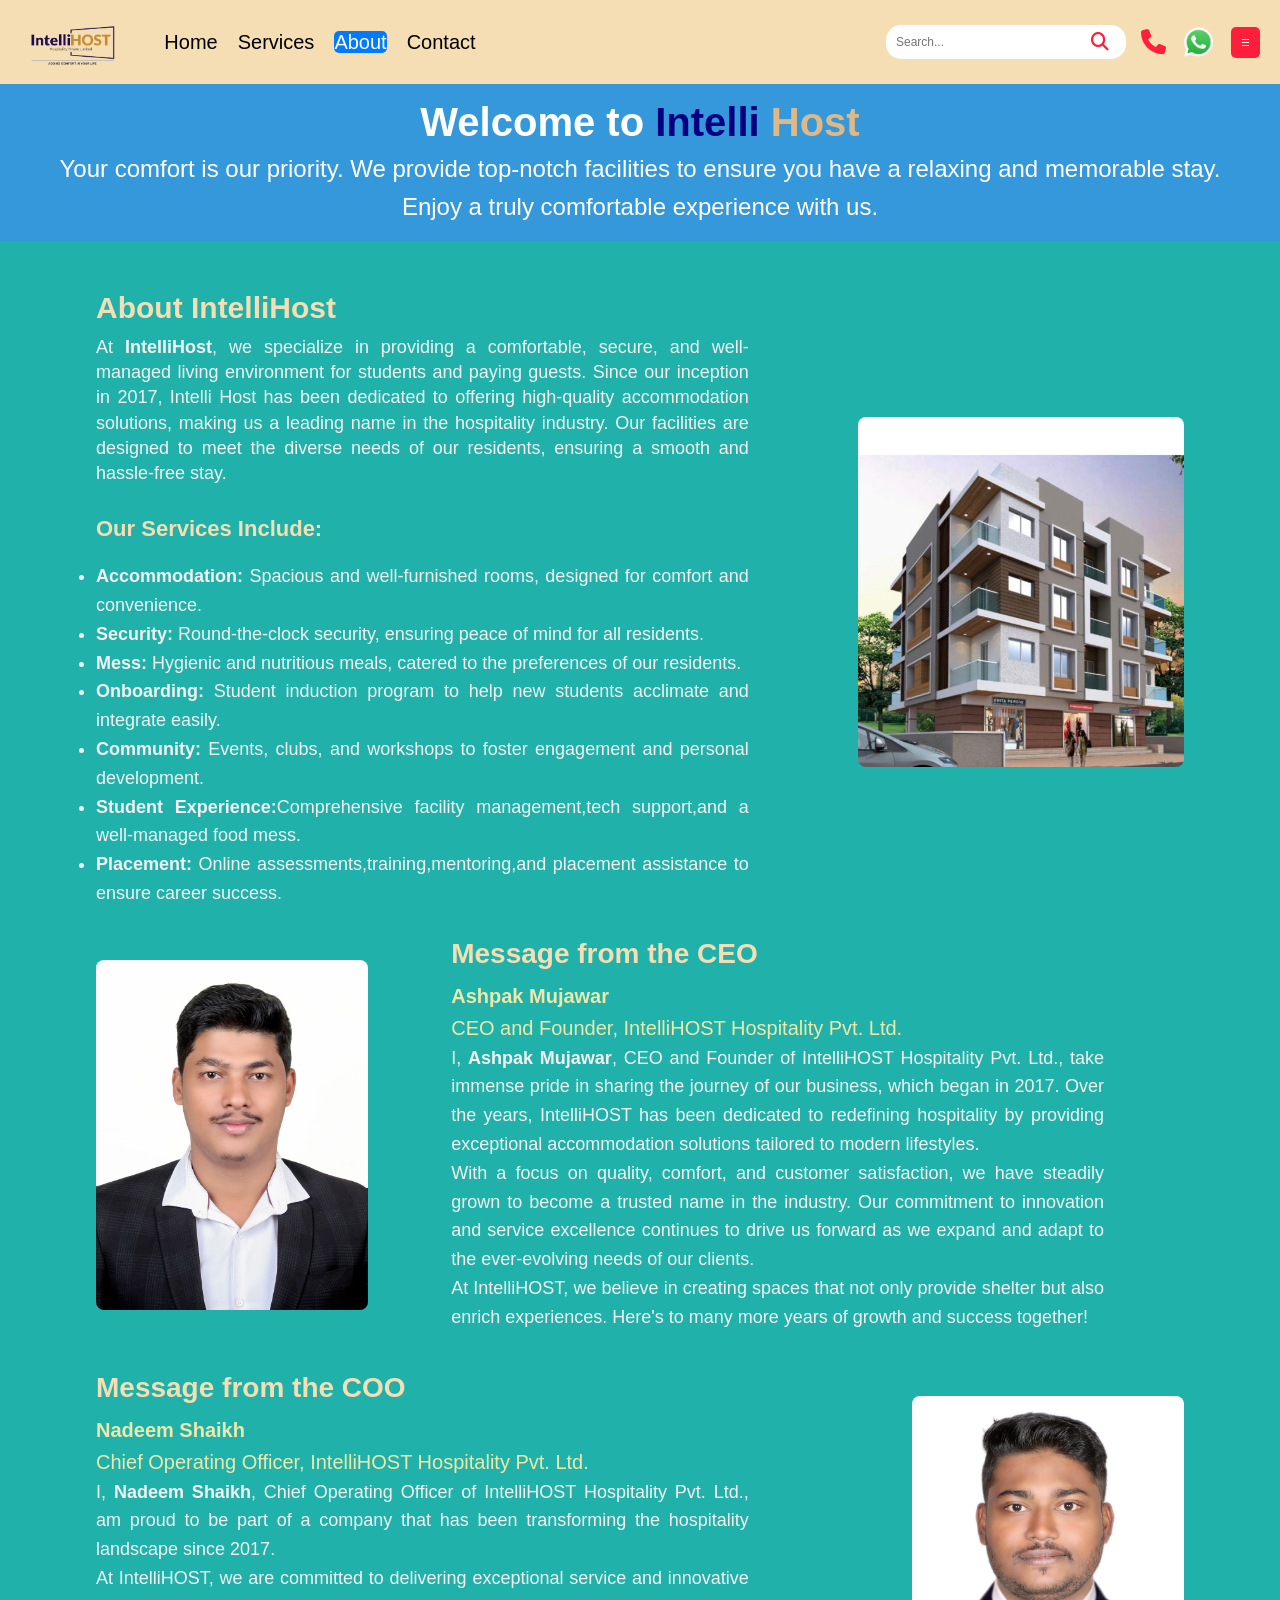
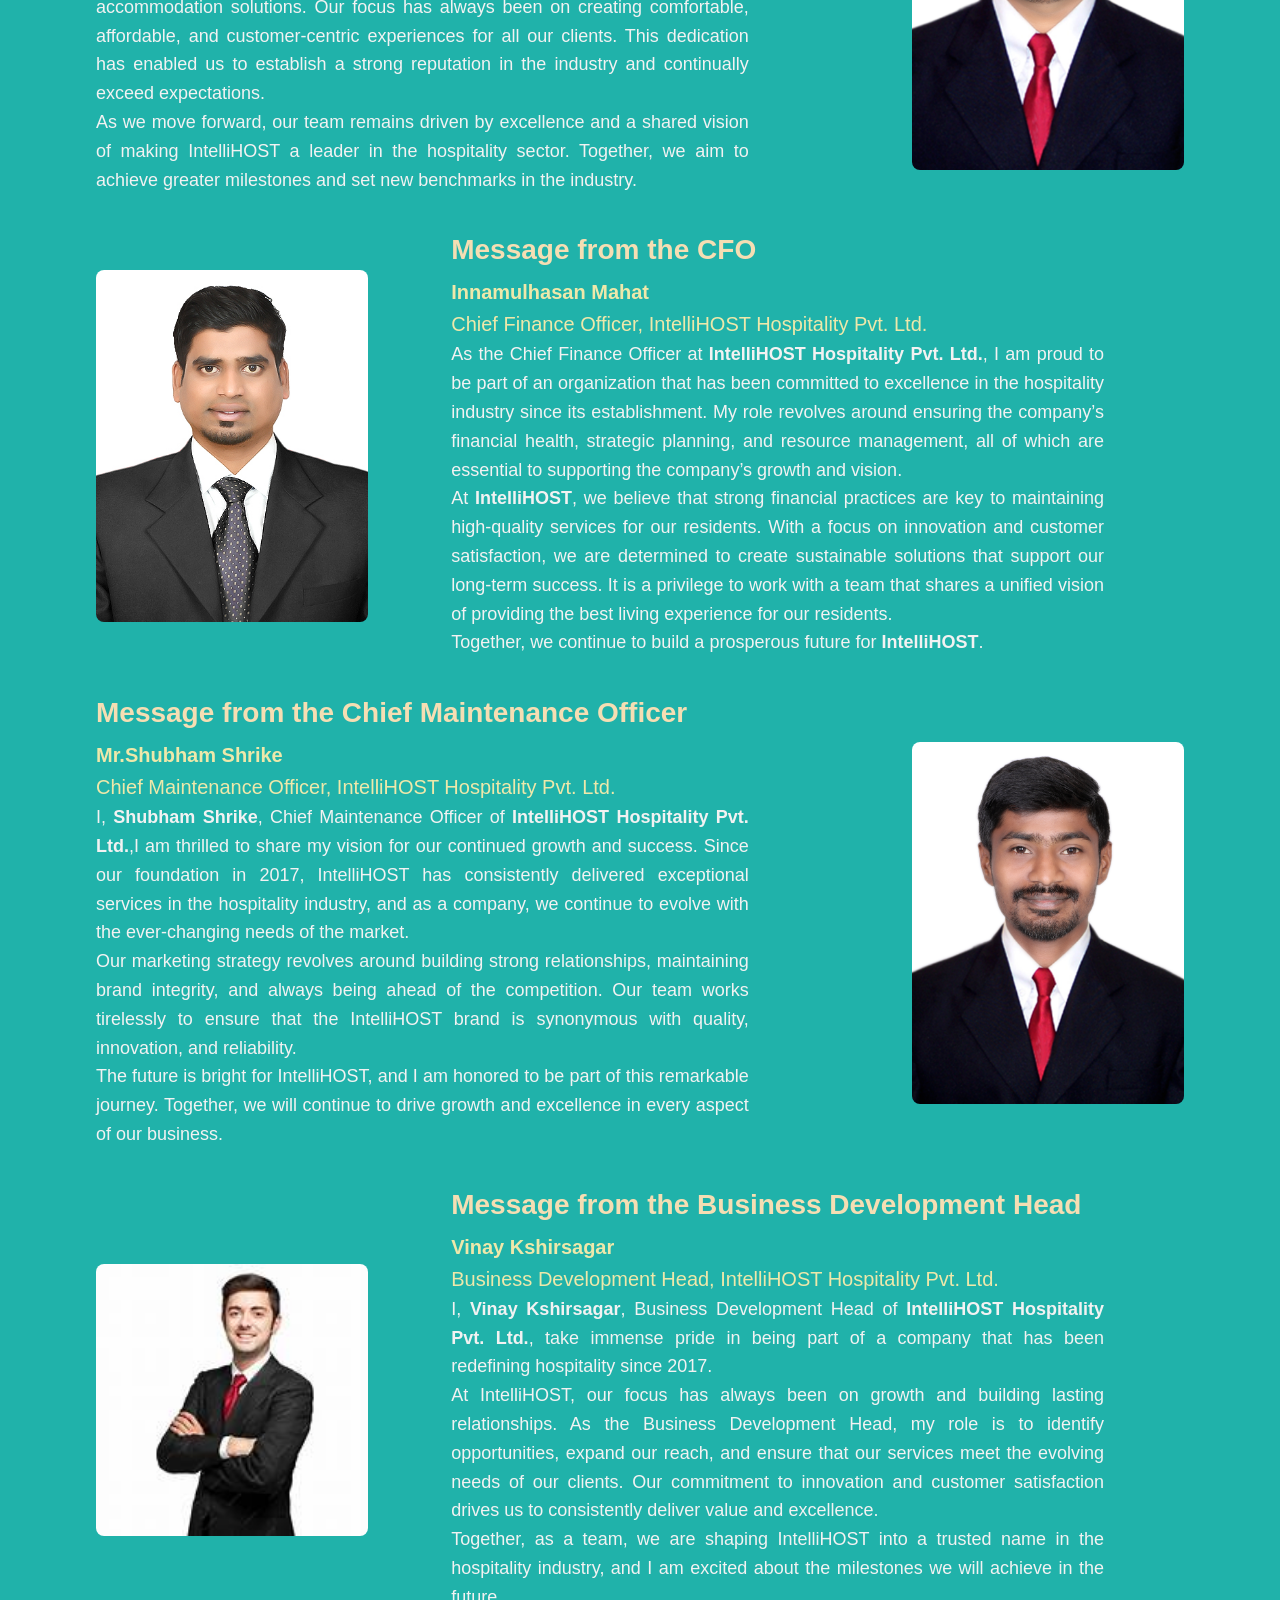
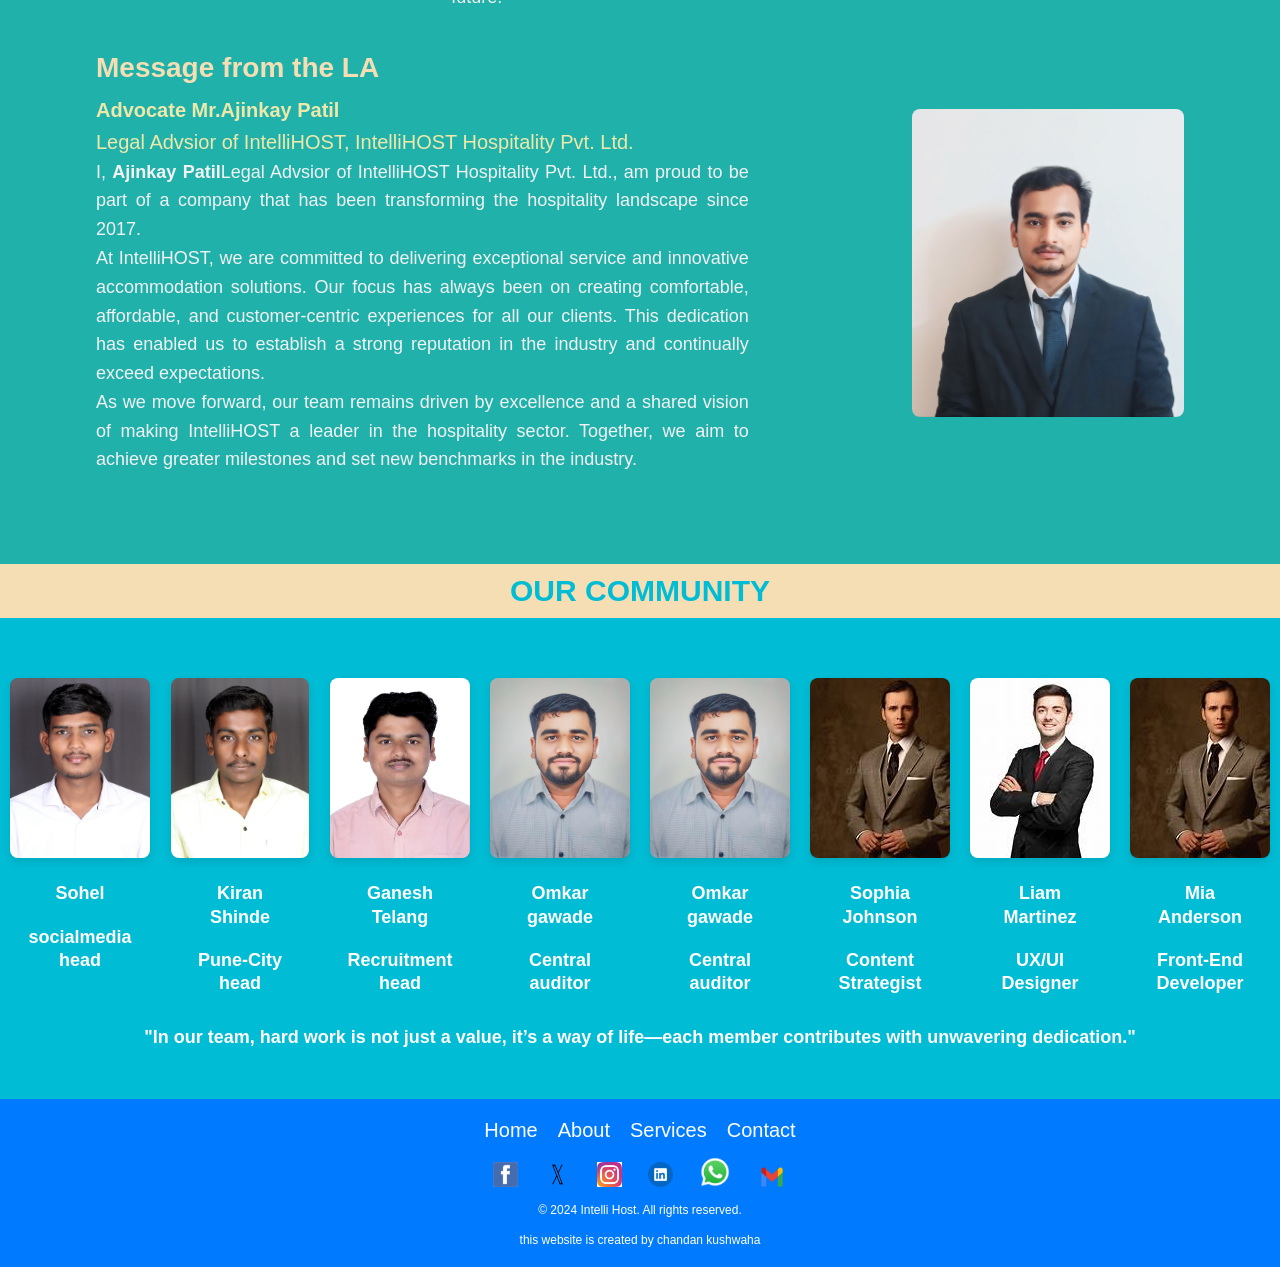
==== about.html @ 19ac334b "Initial project upload" ====
<!DOCTYPE html>
<html lang="en">
<head>
    <meta charset="UTF-8">
    <meta name="viewport" content="width=device-width, initial-scale=1.0">
    <link rel="stylesheet" href="https://cdnjs.cloudflare.com/ajax/libs/font-awesome/6.0.0-beta3/css/all.min.css"> <!-- Font Awesome Link -->
    <link rel="stylesheet" href="style2.css">
    <link rel="stylesheet" href="style.css">
    <link rel="stylesheet" href="stylem.css">
    <link rel="stylesheet" href="stylem2.css">
    <title>Intelli Host</title>
    <link rel="icon" href="image/logo1.png" type="image/png" />
    <meta property="og:image" content="image/logo1.png" />
    <meta property="og:image:type" content="image/png" />
    <meta property="og:image:width" content="400" />
    <meta property="og:image:height" content="300" />
    <link rel="stylesheet" href="https://cdnjs.cloudflare.com/ajax/libs/font-awesome/6.1.1/css/all.min.css">
    <meta property="og:image" content="image/logo1.png">
    <body style="background-color: hsla(330, 100%, 80%, 0.5);"></body>
</head>
<body >

    <nav class="navbar">
        <div class="logo">
            <a href="index.html">
         <img src="image/logo1.png" alt="Intelli Host Logo" /> <!-- Added descriptive alt text -->
            </a>
        </div>
        <ul class="nav-links">
            <li><a href="index.html">Home</a></li>
            <li><a href="service.html">Services</a></li>
            <li><a class ="active" href="about.html">About</a></li>
            <li><a href="contact.html">Contact</a></li>
        </ul>
        <div class="icons">
            <div class="search-container">
                <input type="text" id="search-input" placeholder="Search..." class="search-input" aria-label="Search" />
                <button id="search-btn" class="search-btn" aria-label="Search">
                    <i class="fas fa-search"></i> <!-- Font Awesome Search Icon -->
                </button>
                </div>
             <!-- Phone Icon using Font Awesome -->
            <a href="tel:+919067574790" class="icon phone-icon" aria-label="Call Us">
                <i class="fas fa-phone"></i> <!-- Font Awesome Phone Icon -->
               
            </a>
            <!-- WhatsApp Icon -->
            <a href="https://wa.me/+919067574790?text=Hi%20Intelli%20Host!%20I'm%20looking%20for%20a%20rental%20home" target="_blank" class="whatsapp-link" aria-label="Chat on WhatsApp">
                <img src="image/wa.png" alt="WhatsApp" class="whatsapp-image">
            </a>
            
           
            <ol class="menu-item">
                <button id="menu-btn" class="menu-btn">☰</button>
                <div id="dropdown-menu" class="dropdown-menu">
                    <span id="close-btn" class="close-btn">&times;</span>

                    <ul>
                        <li><a href="#" id="login-link">Login</a></li>
                        <li><a href="#" id="signup-link">Sign Up</a></li>
                        <li><a href="index.html">Home</a></li>
                        <li><a href="service.html">Services</a></li>
                        <li><a  href="about.html">About</a></li>
                        <li><a href="contact.html">Contact</a></li>
                    </ul>
                </div>

            </ol>

        </div>
    </nav>
 
 
    <header>
        <h1>Welcome to <span class="intelli">Intelli</span> <span class="host">Host</span></h1>
        <p>Your comfort is our priority. We provide top-notch facilities to ensure you have a relaxing and memorable stay.</p>
        <p class="welcome-phrase">Enjoy a truly comfortable experience with us.</p>
    </header>
    

    <section class="about-us">
        <div class="container">
             <div class="about-content">
                <div class="about-left">
                    <h2>About IntelliHost</h2>
                    <p>
                        At <strong>IntelliHost</strong>, we specialize in providing a comfortable, secure, and well-managed living environment for students and paying guests. Since our inception in 2017, Intelli Host has been dedicated to offering high-quality accommodation solutions, making us a leading name in the hospitality industry. Our facilities are designed to meet the diverse needs of our residents, ensuring a smooth and hassle-free stay.
                    </p>
                    <h3>Our Services Include:</h3>
                    <ul>
                        <li><strong>Accommodation:</strong> Spacious and well-furnished rooms, designed for comfort and convenience.</li>
                        <li><strong>Security:</strong> Round-the-clock security, ensuring peace of mind for all residents.</li>
                        <li><strong>Mess:</strong> Hygienic and nutritious meals, catered to the preferences of our residents.</li>
                        <li><strong>Onboarding:</strong> Student induction program to help new students acclimate and integrate easily.</li>
                        <li><strong>Community:</strong> Events, clubs, and workshops to foster engagement and personal development.</li>
                        <li><strong>Student Experience:</strong>Comprehensive facility management,tech support,and a well-managed food mess.</li>
                        <li><strong>Placement:</strong> Online assessments,training,mentoring,and placement assistance to ensure career success.</li>
                    </ul>
                </div>
                <div class="about-right">
                    <img src="image/h1.jpeg" alt="Accommodation Image">
                </div>
            </div>
    


        <!-- Message from CEO Section -->
        <div class="message">
            <div class="message-text">
                <h2>Message from the CEO</h2>
                <p><span class="name"><strong>Ashpak Mujawar</strong><br>CEO and Founder, IntelliHOST Hospitality Pvt. Ltd.</spain></p>
                <p>
                    I, <strong>Ashpak Mujawar</strong>, CEO and Founder of IntelliHOST Hospitality Pvt. Ltd., take immense pride in sharing the journey of our business, which began in 2017. Over the years, IntelliHOST has been dedicated to redefining hospitality by providing exceptional accommodation solutions tailored to modern lifestyles.
                </p>
                <p>
                    With a focus on quality, comfort, and customer satisfaction, we have steadily grown to become a trusted name in the industry. Our commitment to innovation and service excellence continues to drive us forward as we expand and adapt to the ever-evolving needs of our clients.
                </p>
                <p>
                    At IntelliHOST, we believe in creating spaces that not only provide shelter but also enrich experiences. Here's to many more years of growth and success together!
                </p>
            </div>
            <img src="image/as.jpg" alt="CEO Image" class="message-img">
        </div>


         <!-- Message from COO Section -->
         <div class="message">
            <div class="message-text">
                <h2>Message from the COO</h2>
                <p><span class="name"><strong>Nadeem Shaikh</strong><br>Chief Operating Officer, IntelliHOST Hospitality Pvt. Ltd.</spain></p>
                <p>
                    I, <strong>Nadeem Shaikh</strong>, Chief Operating Officer of IntelliHOST Hospitality Pvt. Ltd., am proud to be part of a company that has been transforming the hospitality landscape since 2017.
                </p>
                <p>
                    At IntelliHOST, we are committed to delivering exceptional service and innovative accommodation solutions. Our focus has always been on creating comfortable, affordable, and customer-centric experiences for all our clients. This dedication has enabled us to establish a strong reputation in the industry and continually exceed expectations.
                </p>
                <p>
                    As we move forward, our team remains driven by excellence and a shared vision of making IntelliHOST a leader in the hospitality sector. Together, we aim to achieve greater milestones and set new benchmarks in the industry.
                </p>
            </div>
            <img src="image/nadim.jpg" alt="COO Image" class="message-img">
        </div>

         <!-- Message from CFO Section -->
         <div class="message">
            <div class="message-text">
                <h2>Message from the CFO</h2>
                <p><span class="name"><strong>Innamulhasan Mahat</strong><br>Chief Finance Officer, IntelliHOST Hospitality Pvt. Ltd.</span></p>
                <p>
                    As the Chief Finance Officer at <strong>IntelliHOST Hospitality Pvt. Ltd.</strong>, I am proud to be part of an organization that has been committed to excellence in the hospitality industry since its establishment. My role revolves around ensuring the company’s financial health, strategic planning, and resource management, all of which are essential to supporting the company’s growth and vision.
                </p>
                <p>
                    At <strong>IntelliHOST</strong>, we believe that strong financial practices are key to maintaining high-quality services for our residents. With a focus on innovation and customer satisfaction, we are determined to create sustainable solutions that support our long-term success. It is a privilege to work with a team that shares a unified vision of providing the best living experience for our residents.
                </p>
                <p>Together, we continue to build a prosperous future for <strong>IntelliHOST</strong>.</p>
            </div>
            <img src="image/in.JPG" alt="CFO Image" class="message-img">
            
        </div>

          
        <!-- Message from CMO Section -->
        <div class="message">
            <div class="message-text">
                <h2>Message from the Chief Maintenance Officer</h2>
                <p><span class="name"><strong>Mr.Shubham Shrike</strong><br>Chief Maintenance Officer, IntelliHOST Hospitality Pvt. Ltd.</spain></p>
                <p>
                    I, <strong>Shubham Shrike</strong>, Chief Maintenance Officer of <strong>IntelliHOST Hospitality Pvt. Ltd.</strong>,I am thrilled to share my vision for our continued growth and success. Since our foundation in 2017, IntelliHOST has consistently delivered exceptional services in the hospitality industry, and as a company, we continue to evolve with the ever-changing needs of the market.
                </p>
                <p>
                    Our marketing strategy revolves around building strong relationships, maintaining brand integrity, and always being ahead of the competition. Our team works tirelessly to ensure that the IntelliHOST brand is synonymous with quality, innovation, and reliability.
                </p>
                <p>
                    The future is bright for IntelliHOST, and I am honored to be part of this remarkable journey. Together, we will continue to drive growth and excellence in every aspect of our business.
                </p>
            </div>
            <img src="image/sh.jpg" alt="CMO Image" class="message-img">
        </div>
  

         <!-- Message from Business Development Head Section -->
         <div class="message">
            <div class="message-text">
                <h2>Message from the Business Development Head</h2>
                <p><span class="name"><strong>Vinay Kshirsagar</strong><br>Business Development Head, IntelliHOST Hospitality Pvt. Ltd.</spain></p>
                <p>
                    I, <strong>Vinay Kshirsagar</strong>, Business Development Head of <strong>IntelliHOST Hospitality Pvt. Ltd.</strong>, take immense pride in being part of a company that has been redefining hospitality since 2017.
                </p>
                <p>
                    At IntelliHOST, our focus has always been on growth and building lasting relationships. As the Business Development Head, my role is to identify opportunities, expand our reach, and ensure that our services meet the evolving needs of our clients. Our commitment to innovation and customer satisfaction drives us to consistently deliver value and excellence.
                </p>
                <p>
                    Together, as a team, we are shaping IntelliHOST into a trusted name in the hospitality industry, and I am excited about the milestones we will achieve in the future.
                </p>
            </div>
            <img src="image/th1.jpeg" alt="Business Development Head Image" class="message-img">
        </div>

        
        
            <!-- Message from LA Section -->
            <div class="message">
                <div class="message-text">
                    <h2>Message from the LA</h2>
                    <p><span class="name"><strong> Advocate Mr.Ajinkay Patil</strong><br>Legal Advsior of IntelliHOST, IntelliHOST Hospitality Pvt. Ltd.</spain></p>
                    <p>
                        I, <strong>Ajinkay Patil</strong>Legal Advsior of IntelliHOST Hospitality Pvt. Ltd., am proud to be part of a company that has been transforming the hospitality landscape since 2017.
                    </p>
                    <p>
                        At IntelliHOST, we are committed to delivering exceptional service and innovative accommodation solutions. Our focus has always been on creating comfortable, affordable, and customer-centric experiences for all our clients. This dedication has enabled us to establish a strong reputation in the industry and continually exceed expectations.
                    </p>
                    <p>
                        As we move forward, our team remains driven by excellence and a shared vision of making IntelliHOST a leader in the hospitality sector. Together, we aim to achieve greater milestones and set new benchmarks in the industry.
                    </p>
                </div>
                <img src="image/aj.jpg" alt="LA Image" class="message-img">
            </div>
    
    
        </div>
    </section>
    
    <h2 class="community-heading">Our Community</h2>
   <section class="our-community">
      <div class="community-images">
        <!-- Team Member 1 -->
        <div class="team-member">
            <img src="image/e1.jpg" alt="Community Image 1">
            <div class="member-info">
                <p class="name">Sohel</p>
                <p class="position">socialmedia head</p>
            </div>
        </div>
        
        <!-- Team Member 2 -->
        <div class="team-member">
            <img src="image/e2.jpg" alt="Community Image 2">
            <div class="member-info">
                <p class="name">Kiran Shinde </p>
                <p class="position">Pune-City head</p>
            </div>
        </div>
        
        <!-- Team Member 3 -->
        <div class="team-member">
            <img src="image/rh.jpg" alt="Community Image 3">
            <div class="member-info">
                <p class="name">Ganesh Telang</p>
                <p class="position">Recruitment head</p>
            </div>
        </div>
        
        <!-- Team Member 4 -->
        <div class="team-member">
            <img src="image/om.jpg" alt="Community Image 4">
            <div class="member-info">
                <p class="name">Omkar gawade</p>
                <p class="position">Central auditor</p>
            </div>
        </div>
        
        <!-- Team Member 5 -->
        <div class="team-member">
            <img src="image/om.jpg" alt="Community Image 5">
            <div class="member-info">
                <p class="name">Omkar gawade</p>
                <p class="position">Central auditor</p>
            </div>
        </div>
        
        <!-- Team Member 6 -->
        <div class="team-member">
            <img src="image/th5.jpeg" alt="Community Image 6">
            <div class="member-info">
                <p class="name">Sophia Johnson</p>
                <p class="position">Content Strategist</p>
            </div>
        </div>
        
        <!-- Team Member 7 -->
        <div class="team-member">
            <img src="image/th1.jpeg" alt="Community Image 7">
            <div class="member-info">
                <p class="name">Liam Martinez</p>
                <p class="position">UX/UI Designer</p>
            </div>
        </div>
        
        <!-- Team Member 8 -->
        <div class="team-member">
            <img src="image/th5.jpeg" alt="Community Image 8">
            <div class="member-info">
                <p class="name">Mia Anderson</p>
                <p class="position">Front-End Developer</p>
            </div>
        </div>
      </div>
      <p>"In our team, hard work is not just a value, it’s a way of life—each member contributes with unwavering dedication."</p>
   </section>


    <footer class="footer">
        <div class="footer-nav">
            <ul class="footer-links">
                <li><a href="index.html">Home</a></li>
                <li><a href="about.html">About</a></li>
                <li><a href="service.html">Services</a></li>
                <li><a href="contact.html">Contact</a></li>
            </ul>
        </div>
        <div class="social-media">
            <!-- Facebook -->
            <a href="https://www.facebook.com/johndoe" target="_blank" class="social-icon">
                <img src="image/fa.png" alt="Facebook" style="width: 25px; height: 25px;">
            </a>
            <!-- Twitter -->
            <a href="https://www.twitter.com/johndoe" target="_blank" class="social-icon">
                <img src="image/tw.png" alt="Twitter" style="width: 25px; height: 25px;">
            </a>
            <!-- Instagram -->
            <a href="https://www.instagram.com/johndoe" target="_blank" class="social-icon">
                <img src="image/ins.jpg" alt="Instagram" style="width: 25px; height: 25px;">
            </a>
            <!-- LinkedIn -->
            <a href="https://www.linkedin.com/in/johndoe" target="_blank" class="social-icon">
                <img src="image/lin.png" alt="LinkedIn" style="width: 25px; height: 25px;">
            </a>
            <!-- WhatsApp -->
            <a href="https://wa.me/+919067574790?text?text?text=Hi%20Intelli%20Host!%20I'm%20looking%20for%20a%20rental%20home" target="_blank" class="social-icon">
                <img src="image/wha.png" alt="WhatsApp" style="width: 30px; height: 30px;">
            </a>
            <!-- Email (Gmail) -->
            <a href="https://mail.google.com/mail/?view=cm&fs=1&to=intellihost7@gmail.com" target="_blank" class="social-icon">
                <img src="image/gm.png" alt="Email" style="width: 30px; height: 20px;">
            </a>
        </div>
        
        
        <p>&copy; 2024 Intelli Host. All rights reserved.</p><br>
        <p>this website is created by chandan kushwaha</p>
    </footer>

    <script src="main.js"></script>
</body>
</html>
---- style2.css ----
.search-input {
    padding: 10px;
    font-size: 12px;
    border-radius: 15px;
    border: 2px ;
    outline: none;
    width: 100%;
    padding-right: 30px;
}

.search-btns {
    position: absolute;
    right: 140px;
    top: 50%;
    transform: translateY(-50%);
    background-color: transparent;
    border: none;
    cursor: pointer;
    color: #ff1e3b;
    border-radius: 50%;
    width: 40px;
    height: 40px;
    display: flex;
    justify-content: center;
    align-items: center;
    padding: 0;
}


.search-btns:hover {
    background-color: #45a049;
}

.search-btns i {
    font-size: 18px;
}


header {
    background-color: #3498db;
    color: white;
    text-align: center;
    padding: 20px 10px;
    margin-top: -30px;
}

header h1 {
    font-size: 2.5rem;
    margin: 0;
    display: inline;
    color:white;
}

header h1 span.intelli {
    color:navy;
}

header h1 span.host {
    color: burlywood;
}


header p {
    font-size: 1.5rem;
    margin-top: 10px;
}


.nav-links a.active {
    color: #fff;
    background-color: #007BFF;
    border-radius: 5px;
}

.about-us {
    background-color:lightseagreen;
    padding: 50px 0;
    color: #fff;
    margin-top: 0;
    position: relative;
   
}


.container {
    width: 85%;
    height: 100%;
    margin: 0 auto;
    margin-bottom: 30px;
}



.about-content {
    display: flex;
    justify-content: space-between;
    align-items: center;
    margin-bottom: 40px;
}

.about-left {
    width: 60%;
    text-align: justify;
}

.about-left h2 {
    font-size: 30px;
    font-weight: bold;
    color:wheat;
    margin-bottom: 10px;
}

.about-left h3 {
    font-size: 22px;
    color:wheat;
    margin-top: 30px;
}

.about-left p {
    font-size: 18px;
    color: #f2f2f2;
    line-height: 1.4;
}


.about-left ul {
    margin-top: 20px;
}

.about-left ul li {
    font-size: 18px;
    color: #f2f2f2;
    line-height: 1.6;
}

.about-right {
    width: 30%;
    
}

.about-right img {
    width: 100%;
    border-radius: 8px;
    max-height: 350px;
    object-fit: cover;
    
}

.name {
    color:palegoldenrod; /* Adjust this color as needed */
    font-size: 20px;
    font-weight: 900px;
}




.message {
    display: flex;
    align-items: center;
    margin-bottom: 40px;
    justify-content: space-between;
}

.message-img-text {
    text-align: center;
    color: #f2f2f2;
    font-size: 16px;
    margin-top: 10px; 
   
}

.message-img-text strong {
    font-weight: bold;
}


.message-text {
    width: 60%;
}

.message-text h2 {
    font-size: 28px;
    font-weight: bold;
    color:wheat;
    margin-bottom: 10px;
}

.message-text p {
    font-size: 18px;
    color: #f2f2f2;
    line-height: 1.6;
    text-align: justify;
}

.message-img {
    width: 25%;
    margin-left: 15px;
    border-radius: 8px;
}

.message:nth-child(even) {
    flex-direction: row-reverse;
}

.message:nth-child(even) .message-img {
    margin-left: 0;
    margin-right: 10px;
}

.message:nth-child(even) .message-text {
    text-align: justify;
}


.message {
    display: flex;
    align-items: center;
    margin-bottom: 40px;
    justify-content: space-between;
}

.message-text {
    width: 60%;
    margin-right: 80px;
}

.message-img {
    width: 25%;
    margin-left: 5px;
    border-radius: 8px;
}

.about-content {
    display: flex;
    justify-content: space-between;
    align-items: center;
    margin-bottom: 30px;
}

.about-right img {
    width: 100%;
    border-radius: 8px;
    max-height: 350px;
    object-fit: cover;
    margin-bottom: 10px;
}




.community-heading {
    font-size: 30px;
    color: #00bcd4;
    font-weight: 700;
    text-align: center;
    text-transform: uppercase;
    margin-top: 0;
    background-color: wheat;
    padding: 10px 0;
    width: 100%;
}

.our-community {
    background-color: #00bcd4;
    padding: 40px 0;
    color: #ffffff;
    text-align: center;
    margin-top: 0;
    padding-top: 0;
    position: relative;
}

.our-community .community-images {
    display: grid;
    grid-template-columns: repeat(8, 1fr);
    gap: 20px;
    margin-top: 0;
    padding: 0 10px;
    width: 100%;
    justify-items: center;
}

.our-community .community-images img {
    width: 100%;
    height: 180px;
    object-fit: cover;
    border-radius: 8px;
    box-shadow: 0 4px 8px rgba(0, 0, 0, 0.1);
    transition: transform 0.3s ease-in-out;
    margin-top: 60px;
}

.our-community .community-images img:hover {
    transform: translateY(-10px);
}


.our-community p {
    font-size: 18px;
    color: #ffffff;
    font-style: normal;
    text-align: center;
    margin-top: 20px;
    margin-bottom: 10px;
    max-width: 80%;
    margin-left: auto;
    margin-right: auto;
    line-height: 1.3;
    font-weight: 700;
    font-family: 'Helvetica Neue', Arial, sans-serif;
}


/*.............768pixel...............*/




   
@media (max-width: 768px) {
    .about-us {
        background-color: lightseagreen; 
        padding: 50px 8px; 
        color: #fff;
        margin-top: 0;
        position: relative;
        
    }

    .container {
        width: 100%;
        height: 100%;
        margin: 0 auto;
        margin-bottom: 20px;
       
       
    }


    .about-content {
        flex-direction: column-reverse;  
        align-items: center;  
        display: flex;
        justify-content: space-between;
        align-items: center;
        
        
    }


    .about-right img {
        width: 100%;      
        object-fit: cover;
        margin-left: -10px;
        
       
          
    }

    
    .about-left {
        width: 100%;
        text-align: left;
        text-align: justify;
        margin-top: -300px;
        
       
           
    }

    .about-left h2 {
        text-align: center;
        font-size: 28px; 
        top: 40px;
    }

    .about-left h3 {
        font-size: 24px;
        margin-top: 20px;
    }

    .about-left p {
        font-size: 20px;
       
        
    }

    .about-left ul li {
        font-style: normal;
        font-size: 20px;
        line-height: 1.6; 
        margin-right: 10px;
        width: 100%;
        text-align:left;
        text-align: justify;
        word-spacing: 0;
    }

    .about-right {
        width: 60%;
        height: 700px;
       margin-left: 20px;
    }

   




    .message {
        flex-direction: column-reverse;
        align-items: center;
        justify-content: flex-start;
        margin-bottom: 30px;
    }
    
    .message-text {
        width: 100%;
        margin-right: 0;
        align-items: center;
    }
    
    .message-img {
        width: 40%;
        margin-left: 0;
        margin-top: 15px;
    }
    
    .message-img-text {
        font-size: 20px;
        padding: 0 15px;
    }
    
    .message-text h2 {
        font-size: 24px;
        text-align: center;
    }
    
    .message-text p {
        font-size: 20px;
        text-align: center;
        text-align: justify;
    }
    
    .message:nth-child(even) {
        flex-direction: column-reverse;
    }
    
    .message:nth-child(even) .message-img {
        width: 40%;
        margin-right: 0;
        margin-left: 0;
    }
    
    .message:nth-child(even) .message-text {
        text-align: left;
    }
    

    .community-heading {
        font-size: 30px;
        padding: 15px 0;
    }

    .our-community .community-images {
        grid-template-columns: repeat(2, 1fr);
    }

    .our-community .community-images img {
        height: 420px;
        width: 350px;
    }

}
---- style.css ----
* {
    margin: 0;
    padding: 0;
    box-sizing: border-box;
}

body {
    margin: 0;
    font-family: Arial, sans-serif;
    margin-top: 110px;
}

.navbar {
    display: flex;
    justify-content: space-between;
    align-items: center;
    background-color:wheat;
    padding: 10px 20px;
    position: relative;
    position: fixed;
    width: 100%;
    top: 0;
    z-index: 10;
}

.logo img {
    height: 60px;
    margin-right: 40px;
}

.nav-links {
    list-style-type: none;
    margin: 0;
    padding: 0;
    display: flex;
    flex-grow: 1;
    justify-content: flex-start;
    font-size: 18px;
}

.nav-links li {
    display: inline;
    margin-right: 20px;
}

.nav-links a {
    text-decoration: none;
    color:black;
    font-size: 20px;
    transition: color 0.3s ease;
}

.nav-links a.active {
    color: #fff;
    background-color: #007BFF;
    border-radius: 5px;
}


.nav-links a:hover {
    color: #ff1e3b;
    border-bottom: 2px solid navy; /* Underline on hover */
}





.icons {
    display: flex;
    align-items: center;
    gap: 15px;
}

.search-container {
    display: flex;
    align-items: center;
}

.search-input {
    padding: 10px;
    font-size: 12px;
    border-radius: 15px;
    border: 1px ;
    outline: none;
    width: 100%;
    padding-right: 80px;
}

.search-btn {
    position: absolute;
    right: 160px;
    top: 50%;
    transform: translateY(-50%);
    background-color: transparent;
    border: none;
    cursor: pointer;
    color: #ff1e3b;
    border-radius: 50%;
    width: 40px;
    height: 40px;
    display: flex;
    justify-content: center;
    align-items: center;
    padding: 0;
}

.search-btn i {
    font-size: 18px;
}

.search-btn:hover {
    background-color: #45a049;
}

.icon {
    color:#ff1e3b;
    font-size: 24px;
    text-decoration: none;
}

.icon:hover {
    color:royalblue;
}


.whatsapp-link {
    display: inline-block;
    text-decoration: none;
}

.whatsapp-image {
    width: 35px;
    height: 35px;
    object-fit: contain;
    display: block;
}

.whatsapp-link:hover .whatsapp-image {
    width: 40px;
    height: 40px;
    transition: all 0.1s ease;
}


.phone-icon {
    font-size: 25px;
}

.footer {
    background-color:#007bff;
    color: white;
    text-align: center;
    padding: 20px 20px;
    font-size: 14px;
    position: relative;
    bottom: 0;
    width: 100%;
}

.footer-nav {
    margin-bottom: 15px;
}

.footer-links {
    list-style-type: none;
    margin: 0;
    padding: 0;
    display: flex;
    justify-content: center;
    gap: 20px;
}

.footer-links li {
    display: inline;
}

.footer-links a {
    text-decoration: none;
    color: white;
    font-size: 20px;
}

.footer-links a:hover {
    color: #25D366;
}

.social-media {
    margin-bottom: 10px;
}

.social-icon {
    color: white;
    font-size: 24px;
    margin: 0 10px;
    text-decoration: none;
}

.social-icon:hover {
    color: #25D366;
}

.footer p {
    margin: 0;
    font-size: 12px;
}





.slideshow-container {
    width: 95%;
    height: 75vh;
    overflow: hidden;
    position: relative;
    margin: 0 auto;
    background-color: #333;
    margin-bottom: 40px;
    border-radius: 25px;
}



.slideshow-text {
    position: absolute;
    top: 50%;
    left: 50%;
    transform: translate(-50%, -50%);
    padding: 20px;
    text-align: center;
    font-size: 30px;
    font-weight: 600;
    max-width: 100%;
    line-height: 1.5;
    z-index: 3;
    color: black;
    border-radius: 10px;
}

.slideshow-text p {
    font-size: 18px;
    line-height: 1.5;
    margin: 0;
    position: relative;
    padding: 0;
    margin-bottom: 100px;
}

.first-part,
.second-part {
    line-height: 1.5;
    color: black;
}

.first-part {
    font-weight: 700;
    font-size: 30px;
    font-weight: bold;
}

.second-part {
    font-size: 25px;
    font-weight: normal;
}





.slideshow {
    display: flex;
    animation: slide 25s infinite;
    width: 400%;
}

.slideshow img {
    width: 100vw;
    height: 100vh;
    object-fit: cover;
}

@keyframes slide {
    0% {
        transform: translateX(0);
    }
    25% {
        transform: translateX(-100vw);
    }
    50% {
        transform: translateX(-200vw);
    }
    75% {
        transform: translateX(-300vw);
    }
    100% {
        transform: translateX(0);
    }
}

body {
    margin-top: 110px;
}

.our-city {
    text-align: center;
    padding: 20px;
    color:gold ;
}

.our-city h2{
    font-size: 2rem;
    margin-bottom: 20px;
}

.city-images {
    display: grid;
    grid-template-columns: repeat(4, 1fr);
    grid-template-rows: repeat(2, 250px);
    gap: 20px;
    justify-items: center;
}

.city-image {
    position: relative;
    width: 100%;
    height: 250px;
    overflow: hidden;
    border-radius: 8px;
    box-shadow: 0 4px 8px rgba(0, 0, 0, 0.2);
}

.city-image img {
    width: 100%;
    height: 100%;
    object-fit: cover;
}
.city-image img:hover
{
    transform: scale(1.05);
    transition: transform 0.3s ease;
}

.city-name {
    position: absolute;
    bottom: 10px;
    left: 50%;
    transform: translateX(-50%);
    background-color: rgba(0, 0, 0, 0.5);
    color: white;
    font-size: 18px;
    padding: 5px 10px;
    border-radius: 4px;
    text-align: center;
}




.our-template {
    text-align: center;
    padding: 50px 20px;
    background-color: #e9e9e9;
}

.our-template h2 {
    font-size: 2rem;
    margin-bottom: 20px;
    color:#2c3e50;
}

.template-images {
    display: grid;
    grid-template-columns: repeat(4, 1fr);
    gap: 10px;
    justify-items: stretch;
}

.template-images img {
    width: 100%;
    height: 150%;
    object-fit: cover;
    border-radius: 8px;
    box-shadow: 0 4px 8px rgba(0, 0, 0, 0.1);
}

.template-images img {
    aspect-ratio: 1;
}

.template-images img:hover {
    transform: scale(1.05);
    transition: transform 0.3s ease;
}

.image-container {
    position: relative;
    overflow: hidden;
  }
  
  .image-container img {
    transition: transform 0.5s ease;
    width: 100%;
  }
  
  .image-container:hover img {
    transform: scale(1.2);
  }
  


.auth-btn {
    background-color: #4CAF50;
    color: white;
    padding: 10px 20px;
    border: none;
    border-radius: 5px;
    cursor: pointer;
    font-size: 1rem;
    margin-left: 15px;
}

.auth-btn:hover {
    background-color: #45a049;
}

.auth-modal {
    display: none;
    position: fixed;
    top: 0;
    left: 0;
    width: 100%;
    height: 100%;
    background-color: rgba(0, 0, 0, 0.5);
    z-index: 1000;
    padding-top: 60px;
}

.auth-modal-content {
    background-color: white;
    margin: 5% auto;
    padding: 20px;
    border-radius: 10px;
    width: 80%;
    max-width: 500px;
    display: flex;
    flex-direction: column;
    align-items: center;
    justify-content: center;
    position: relative;
}

.close-btn {
    color: #aaa;
    font-size: 28px;
    font-weight: bold;
    position: absolute;
    top: 10px;
    right: 25px;
}

.close-btn:hover,
.close-btn:focus {
    color: black;
    text-decoration: none;
    cursor: pointer;
}

.auth-form {
    display: flex;
    flex-direction: column;
    align-items: center;
    margin: 10px 0;
    width: 100%;
}

.auth-form h2 {
    text-align: center;
    font-size: 1.5rem;
    font-weight: bold;
    margin-bottom: 20px;
    color: #333;
}

.auth-form input {
    width: 100%;
    padding: 10px;
    margin: 10px 0;
    border: 1px solid #ddd;
    border-radius: 5px;
    font-size: 1rem;
    box-sizing: border-box;
}

.auth-form .submit-btn {
    width: 100%;
    padding: 10px;
    background-color: #4CAF50;
    color: white;
    border: none;
    border-radius: 5px;
    font-size: 1.2rem;
    cursor: pointer;
    margin-top: 10px;
}

.auth-form .submit-btn:hover {
    background-color: #45a049;
}

.show {
    display: block;
}


.menu-item {
    position: relative;
}

.menu-btn {
    background-color:#ff1e3b;
    color: white;
    font-size: 10px;
    border: none;
    cursor: pointer;
    padding: 10px;
    border-radius: 5px;
    transition: background-color 0.3s ease;
}

.menu-btn:hover {
    background-color: blue;
}


.dropdown-menu {
    display: none;
    position: fixed;
    top: 0;
    right: 0;
    background-color:#00bcd4;
    width: 250px;
    height: 100%;
    border-radius: 0px;
    box-shadow: 0px 4px 6px rgba(0, 0, 0, 0.2);
    z-index: 1000;
    padding-top: 20px;
    transition: transform 0.3s ease-in-out;
}

.dropdown-menu ul {
    list-style: none;
    padding: 0;
    margin: 0;
}

.dropdown-menu li {
    padding: 12px 20px;
    margin-bottom: 10px;
    border-bottom: 1px solid #34495E;
    transition: background-color 0.2s ease;
}

.dropdown-menu li a {
    color: white;
    text-decoration: none;
    display: block;
    font-size: 16px;
    font-weight: 500;
    padding: 8px 0;
    text-align: center;
}

.dropdown-menu li a:hover {
    background-color: #E74C3C;
    color: white;
    border-radius: 4px;
}

.dropdown-menu li a.active {
    background-color: #2980B9;
    color: white;
    font-weight: 600;
}

.dropdown-menu .close-btn {
    position: absolute;
    top: 20px;
    left: 20px;
    font-size: 24px;
    color: white;
    background-color: transparent;
    border: none;
    cursor: pointer;
}

.auth-modal {
    display: none;
    position: fixed;
    top: 0;
    left: 0;
    width: 100%;
    height: 100%;
    background-color: rgba(0, 0, 0, 0.5);
    justify-content: center;
    align-items: center;
}

.auth-modal-content {
    background-color: white;
    padding: 30px;
    border-radius: 8px;
    width: 400px;
    text-align: center;
}

.auth-form input {
    width: 100%;
    padding: 10px;
    margin: 10px 0;
    border-radius: 5px;
    border: 1px solid #ccc;
}

.submit-btn {
    background-color: green;
    color: white;
    padding: 10px 20px;
    border: none;
    cursor: pointer;
    border-radius: 5px;
}

.submit-btn:hover {
    background-color: blue;
}

.close-btn {
    position: absolute;
    top: 10px;
    right: 10px;
    font-size: 25px;
    cursor: pointer;
}

.close-btn {
    position: absolute;
    top: 10px;
    right: 10px;
    font-size: 30px;
    color: black;
    cursor: pointer;
    transition: color 0.3s ease;
}

.close-btn:hover {
    color: red;
}



#open-chatbot {
    display: flex;
    align-items: center;
    padding: 10px 20px;
    background-color: #4CAF50;
    color: white;
    border: none;
    border-radius: 15px;
    font-size: 16px;
    cursor: pointer;
    transition: background-color 0.3s ease;
    position: fixed;
    bottom: 20px;
    right: 20px;
    z-index: 1000;
}

#open-chatbot:hover {
    background-color: #45a049;
}

.chatbot-avatar {
    width: 24px;
    height: 24px;
    margin-right: 10px;
    border-radius: 50%;
}

#chatbot-container {
    position: fixed;
    bottom: 130px;
    right: 20px;
    width: 300px;
    height: 400px;
    background-color: #fff;
    border-radius: 20px;
    box-shadow: 0px 0px 10px rgba(0, 0, 0, 0.1);
    display: flex;
    flex-direction: column;
    z-index: 1000;
}

#chatbot-header {
    display: flex;
    justify-content: space-between;
    padding: 10px;
    background-color: #4CAF50;
    color: white;
    border-radius: 10px 10px 0 0;
    font-weight: bold;
}

#close-chatbot {
    background: none;
    border: none;
    color: white;
    font-size: 18px;
    cursor: pointer;
}

#chatbot-messages {
    flex-grow: 1;
    padding: 10px;
    overflow-y: auto;
    height: calc(100% - 60px);
}

.chatbot-message {
    display: flex;
    margin-bottom: 10px;
}

.chatbot-message.bot {
    flex-direction: row;
}

.bot-avatar {
    margin-right: 10px;
}

#chatbot-input {
    padding: 10px;
    display: flex;
    justify-content: space-between;
    background-color: #f1f1f1;
    border-radius: 0 0 10px 10px;
}

#user-input {
    width: 80%;
    padding: 5px;
    border: 1px solid #ccc;
    border-radius: 5px;
}

#send-message {
    padding: 6px 12px;
    background-color: #4CAF50;
    border: none;
    color: white;
    border-radius: 5px;
    cursor: pointer;
}

#send-message:hover {
    background-color: #45a049;
}

.bot-avatar-img {
    width: 40px;
    height: 40px;
    border-radius: 50%;
    object-fit: cover;
}

.search-bar-container {
    position: absolute;
    top: 290px;
    left: 50%;
    transform: translateX(-50%);
    width: 80%;
    z-index: 10;
}

.search-bar {
    width: 90%;
    height: 75px;
    padding: 10px;
    font-size: 20px;
    border: 2px solid #ddd;
    border-radius: 35px;
    box-sizing: border-box;
    background-color: rgba(255, 255, 255, 0.8);
    gap: 50px;
}

.search-bar-container button {
    position: absolute;
    right: 125px;
    top: 12px;
    bottom: 0;
    width: 140px;
    height: 65%;
    background-color: #ff1e3b;
    color: white;
    border: none;
    border-radius: 20px;
    font-size: 18px;
    cursor: pointer;
}

.search-bar-container button:hover {
    background-color: #0056b3;
}




.slideshow {
    display: flex;
    overflow: hidden;
    position: relative;
}

.slideshow img {
    width: 100%;
    height: auto;
    object-fit: cover;
    transition: transform 1s ease-in-out;
}

.video-section {
    background-color: wheat;
    padding: 40px 20px;
    text-align: center;
}

.video-container {
    position: relative;
    display: flex;
    justify-content: center;
    align-items: center;
    max-width: 100%;
    margin: 0 auto;
    background-color: white;
    border-radius: 10px;
    overflow: hidden;
    height: 400px;
}

.video-section {
    background-color:#e9e9e9;
    padding: 20px 20px;
    text-align: center;
}

.video-section h2 {
    font-size: 1.6em;
    color: #333;
    font-family: 'Arial', sans-serif;
    margin-bottom: 20px;
    font-weight: bold;
    margin-top: 0;
}

.video-container {
    position: relative;
    max-width: 100%;
    margin: 0 auto;
    background-color:#e9e9e9;
    height: 360px;
}

.play-button {
    position: absolute;
    top: 50%;
    left: 50%;
    transform: translate(-50%, -50%);
    font-size: 3em;
    color: white;
    background-color: rgba(0, 0, 0, 0.5);
    padding: 20px;
    border-radius: 50%;
    cursor: pointer;
}

video.playing + .play-button {
    display: none;
}

.our-Events {
    padding: 40px 20px;
    background-color: #fff;
    text-align: center;
    margin-bottom: 200px;
    padding-top: 100px;

    
    
}

.our-Events h2 {
    font-size: 2em;
    margin-top: 10px;
    color:blue;
    text-transform: uppercase;
    letter-spacing: 2px;
    
}

.events-images {
    display: grid;
    grid-template-columns: repeat(4, 1fr);
    justify-items: center;
    margin-top: 200px;
    
}

.image-container {
    position: relative;
    width: 95%; 
    padding-top: 80%; 
    overflow: hidden;
}

.events-images img {
    position: absolute;
    top: 0;
    left: 0;
    width: 100%;
    height: 100%;
    object-fit: cover;
    border-radius: 8px;
    transition: transform 0.3s ease, box-shadow 0.3s ease;
}

.events-images img:hover {
    transform: scale(1.05);
    box-shadow: 0 4px 15px rgba(0, 0, 0, 0.1);
}




/*....................................................................*/



@media (max-width: 768px) {

    .icons {
        display: flex;
        align-items: center;
        gap: 10px;
    }

    .search-container {
        display: flex;
        align-items: center;
        position: relative;
    }

    .search-input {
        padding: 8px;
        font-size: 12px;
        border-radius: 12px;
        border: 1px solid #ccc;
        outline: none;
        width: 100%;
        padding-right: 60px;
    }

    .search-btn {
        position: absolute;
        right: 10px;
        top: 50%;
        transform: translateY(-50%);
        background-color: transparent;
        border: none;
        cursor: pointer;
        color: #ff1e3b;
        border-radius: 50%;
        width: 30px;
        height: 35px;
        display: flex;
        justify-content: center;
        align-items: center;
        padding: 0;
    }

    .search-btn i {
        font-size: 18px;
    }

    .search-btn:hover {
        background-color: #45a049;
    }

    .icon {
        color: #ff1e3b;
        font-size: 18px;
        text-decoration: none;
    }

    .icon:hover {
        color: royalblue;
    }

    .whatsapp-link {
        display: inline-block;
        text-decoration: none;
    }

    .whatsapp-image {
        width: 35px;
        height: 35px;
        object-fit: contain;
        display: block;
    }

    .whatsapp-link:hover .whatsapp-image {
        width: 40px;
        height: 40px;
        transition: all 0.1s ease;
    }

    .phone-icon {
        font-size: 25px;
    }

    .auth-modal-content {
        width: 55%;
        padding: 10px;
    }

    .auth-form h2 {
        font-size: 1.7rem;
    }

    .auth-form input,
    .auth-form .submit-btn {
        width: 95%;
        font-size: 20px;
        height: 50px;
    }

    .auth-btn {
        font-size: 1.5rem;
        padding: 6px 12px;
    }

    .menu-btn {
        width: 30px;
        font-size: 16px;
        padding: 4px;
        height: 30px;
    }

    .dropdown-menu {
        width: 20%;
        padding-top: 10px;
    }

    .dropdown-menu li {
        padding: 6px 8px;
        font-size: 28px;
    }
    .slideshow-container {
        height: 60vh;
        width: 95%;
        margin-bottom: 60px;
    }

    .slideshow-text p {
        font-size: 10px;
        line-height: 1;
        margin: 0;
        padding: 0;
        margin-bottom: 220px;
        text-align: center;
        
    }


    .slideshow-text .first-part {
        font-weight: bold;
        font-size: 32px;
        
    }

    .slideshow-text .second-part {
        font-style: italic;
        font-size: 28px;
    }

    .slideshow img {
        height: 60vh;
        opacity: 0.8;
    }

    .search-bar-container {  
        top: 280px;
        left: 50%;
    }

    .search-bar {
        width: 90%;
        height: 60px;
        padding: 20px;
        font-size: 20px;
        border: 2px solid #ddd;
        border-radius: 35px;
        box-sizing: border-box;
    }

    .search-bar-container button {
        width: 100px;
        font-size: 10px;
        margin-bottom: 20px;
        height: 30px;
        right: 80px;
    }

    .city-images {
        grid-template-columns: repeat(2, 1fr);
    }

    .template-images {
        grid-template-columns: repeat(2, 1fr);
        gap: 10px;
    }
    .events-images {
        display: grid;
        grid-template-columns: repeat(2, 1fr);
        gap: 10px; 
    }

   
    
    
   
}
---- stylem.css ----
@media (max-width: 360px) {
    .navbar {
        display: flex;
        justify-content: space-between;
        align-items: center;
        background-color: wheat;
        padding: 5px 10px;
        position: fixed;
        width: 100%;
        top: 0;
        z-index: 10;
    }

    .logo img {
        height: 50px;
        margin-right: 20px;
    }

    .nav-links {
        display: none;
    }

    .icons {
        display: flex;
        align-items: center;
        gap: 10px;
    }

    .search-container {
        display: flex;
        align-items: center;
        position: relative;
    }

    .search-input {
        padding: 8px;
        font-size: 10px;
        border-radius: 12px;
        border: 1px solid #ccc;
        outline: none;
        width: 100%;
        padding-right: 60px;
    }

    .search-btn {
        position: absolute;
        right: 10px;
        top: 50%;
        transform: translateY(-50%);
        background-color: transparent;
        border: none;
        cursor: pointer;
        color: #ff1e3b;
        border-radius: 50%;
        width: 30px;
        height: 30px;
        display: flex;
        justify-content: center;
        align-items: center;
        padding: 0;
    }

    .search-btn i {
        font-size: 14px;
    }

    .search-btn:hover {
        background-color: #45a049;
    }

    .icon {
        color: #ff1e3b;
        font-size: 20px;
        text-decoration: none;
    }

    .icon:hover {
        color: royalblue;
    }

    .whatsapp-link {
        display: inline-block;
        text-decoration: none;
    }

    .whatsapp-image {
        width: 25px;
        height: 25px;
        object-fit: contain;
        display: block;
    }

    .whatsapp-link:hover .whatsapp-image {
        width: 30px;
        height: 30px;
        transition: all 0.1s ease;
    }

    .phone-icon {
        font-size: 20px;
    }

    
    .auth-modal-content {
        width: 75%; 
        padding: 10px;
    }
    
    .auth-form h2 {
        font-size: 1.5rem;
    }
    
    .auth-form input,
    .auth-form .submit-btn {
        width: 95%;
        font-size: 12px;
    }
    
    .auth-btn {
        font-size: 1rem;
        padding: 6px 12px;
    }
    
    .menu-btn {
        width: 22px;
        font-size: 12px;
        padding: 4px;
        height: 25px;
    }
    
    .dropdown-menu {
        width: 25%;
        padding-top: 50px;
    }
    
    .dropdown-menu li {
        padding: 6px 8px;
        font-size: 18px;
    }
    


    .slideshow-container {
        height: 50vh;
        width: 95%;
        margin-bottom: 50px;
    }

    
   

    .slideshow img {
        height: 50vh;
        opacity: 0.8;
    }


    .slideshow-text p {
        font-size: 14px;
        text-align: center;
        line-height: 1.5;
        top: 35px;
        width: 250px;
    }

    .slideshow-text .first-part {
        font-weight: bold;
        font-size: 22px;
    }

    .slideshow-text .second-part {
        font-style: italic;
        font-size: 18px;
    }
    .search-bar-container {  
        top: 200px;
        left: 50%;
           
    }
    
    .search-bar {
        width: 100%;
        height: 55px;
        padding: 10px;
        font-size: 15px;
        border: 2px solid #ddd;
        border-radius: 35px;
        box-sizing: border-box;
       
    }
    
    .search-bar-container button {
        width: 100px;
        font-size: 10px;
        margin-bottom: 20px;
        height: 33px;
        right: 8px;
    }

   
    
    
    .our-city {
        margin-bottom: 20px;
        padding: 10px;
        
    }
    
.city-images {
    grid-template-columns: repeat(2, 1fr);
}

.city-image {
    height: 200px;
    gap: 5px;
}

.city-name {
    font-size: 10px;
}

.our-city h2 {
    font-size: 1.5rem;
}



.template-images {
    grid-template-columns: repeat(2, 1fr);
    gap: 10px;
}

.our-template h2 {
    font-size: 1.7rem;
}

.template-images img {
    height: 200px;
}

.template-images img {
    transition: transform 0.8s ease;
    cursor: pointer;
}
.template-images img:active {
    transform: scale(2); 
}

.template-images img:focus {
    transform: scale(2);
}

.zoomed {
    transform: scale(4); 
    transition: transform 0.8s ease;
}
#chatbot-container {
    width: 60%;
    height: 300px;
    bottom: 210px;
    
}

#open-chatbot {
    font-size: 8px;
    padding: 5px 10px;
    margin-bottom: 120px;
   
}

#chatbot-header {
    font-size: 18px;
}



.video-container {
    height: 220px;
}

.play-button {
    font-size: 2.5em;
    padding: 15px;
}

.events-images {
    grid-template-columns: repeat(2, 1fr);
    gap: 7px;
    height: 350px;
}

.our-Events h2 {
    font-size: 1.3em;
}

.image-container {
    padding-top: 50%;
}

.events-images img {
    transition: transform 0.5s ease;
    cursor: pointer;
}

.events-images img:active {
    transform: scale(1.5);
}

.template-images img:focus {
    transform: scale(2);
}

.zoomed {
    transform: scale(4); 
    transition: transform 0.8s ease;
}


.footer {
    padding: 15px 10px;
    font-size: 12px;
    margin-top: 0;
  
}

.footer-nav {
    margin-bottom: 12px;
}

.footer-links { 
    margin: 0;
    padding: 0;
    display: flex;
    justify-content: center;
    gap: 10px;
    flex-wrap: wrap;
}


.footer-links a {
    text-decoration: none;
    color: white;
    font-size: 20px;
}

.footer-links a:hover {
    color: #25D366;
}

.social-icon {
    color: white;
    font-size: 15px;
    margin: 0 8px;
    text-decoration: none;
}

.social-icon:hover {
    color: #25D366;
}

.footer p {
    margin: 0;
    font-size: 10px;
}

}




@media (max-width: 412px) and (min-width: 361px) {
    .navbar {
        display: flex;
        justify-content: space-between;
        align-items: center;
        background-color: wheat;
        padding: 5px 10px;
        position: fixed;
        width: 100%;
        top: 0;
        z-index: 10;
    }

    .logo img {
        height: 40px;
        margin-right: 20px;
    }

    .nav-links {
        display: none;
    }

    .icons {
        display: flex;
        align-items: center;
        gap: 10px;
    }

    .search-container {
        display: flex;
        align-items: center;
        position: relative;
    }

    .search-input {
        padding: 8px;
        font-size: 10px;
        border-radius: 12px;
        border: 1px solid #ccc;
        outline: none;
        width: 100%;
        padding-right: 60px;
    }

    .search-btn {
        position: absolute;
        right: 10px;
        top: 50%;
        transform: translateY(-50%);
        background-color: transparent;
        border: none;
        cursor: pointer;
        color: #ff1e3b;
        border-radius: 50%;
        width: 30px;
        height: 30px;
        display: flex;
        justify-content: center;
        align-items: center;
        padding: 0;
    }

    .search-btn i {
        font-size: 14px;
    }

    .search-btn:hover {
        background-color: #45a049;
    }

    .icon {
        color: #ff1e3b;
        font-size: 20px;
        text-decoration: none;
    }

    .icon:hover {
        color: royalblue;
    }

    .whatsapp-link {
        display: inline-block;
        text-decoration: none;
    }

    .whatsapp-image {
        width: 25px;
        height: 25px;
        object-fit: contain;
        display: block;
    }

    .whatsapp-link:hover .whatsapp-image {
        width: 30px;
        height: 30px;
        transition: all 0.1s ease;
    }

    .phone-icon {
        font-size: 20px;
    }

    .auth-modal-content {
        width: 75%; 
        padding: 10px;
    }

    .auth-form h2 {
        font-size: 1.5rem;
    }

    .auth-form input,
    .auth-form .submit-btn {
        width: 95%;
        font-size: 12px;
    }

    .auth-btn {
        font-size: 1rem;
        padding: 6px 12px;
    }

    .menu-btn {
        width: 22px;
        font-size: 12px;
        padding: 4px;
        height: 25px;
    }

    .dropdown-menu {
        width: 35%;
        padding-top: 50px;
    }

    .dropdown-menu li {
        padding: 6px 8px;
        font-size: 18px;
    }

    .slideshow-container {
        height: 50vh;
        width: 60vh;
        margin-bottom: 50px;
        margin-left: 15px;
    }

    .slideshow img {
        height: 50vh;
        opacity: 0.8;
    }

    .slideshow-text p {
        font-size: 14px;
        text-align: center;
        line-height: 1.5;
        top: 35px;
        width: 250px;
    }

    .slideshow-text .first-part {
        font-weight: bold;
        font-size: 22px;
    }

    .slideshow-text .second-part {
        font-style: italic;
        font-size: 18px;
    }

    .search-bar-container {  
        top: 200px;
        left: 50%;
    }
    
    .search-bar {
        width: 100%;
        height: 55px;
        padding: 10px;
        font-size: 15px;
        border: 2px solid #ddd;
        border-radius: 35px;
        box-sizing: border-box;
    }

    .search-bar-container button {
        width: 100px;
        font-size: 10px;
        margin-bottom: 20px;
        height: 33px;
        right: 8px;
    }

    .our-city {
        margin-bottom: 20px;
        padding: 10px;
    }

    .city-images {
        grid-template-columns: repeat(2, 1fr);
    }

    .city-image {
        width: 210px;
        height: 200px;
        gap: 5px;
    }

    .city-name {
        font-size: 10px;
    }

    .our-city h2 {
        font-size: 1.7rem;
        margin-left: 100px;
    }

    .our-template {
        width: 65vh;
    }

    .template-images {
        grid-template-columns: repeat(2, 1fr);
        gap: 10px;
    }

    .our-template h2 {
        font-size: 1.7rem;
    }

    .template-images img {
        width: 210px;
        height: 200px;
    }

    .template-images img {
        transition: transform 0.8s ease;
        cursor: pointer;
    }

    .template-images img:active {
        transform: scale(2); 
    }

    .template-images img:focus {
        transform: scale(2);
    }

    .zoomed {
        transform: scale(4); 
        transition: transform 0.8s ease;
    }

    #chatbot-container {
        width: 60%;
        height: 300px;
        bottom: 100px;
    }

    #open-chatbot {
        font-size: 14px;
        padding: 5px 10px;
        margin-bottom: 85px;
    }

    #chatbot-header {
        font-size: 18px;
    }

    .video-container {
        height: 220px;
    }

    .play-button {
        font-size: 2.5em;
        padding: 15px;
    }

    .events-images {
        grid-template-columns: repeat(2, 1fr);
        gap: 7px;  
        right: 15px;
    }

    .our-Events h2 {
        font-size: 1.5em;
    }

    .image-container {
        padding-top: 50%;
        width: 220px;
        height: 250px;
        right: 10px;
    }

    .footer {
        padding: 15px 10px;
        font-size: 12px;
        margin-top: 0;
        width: 65vh;
    }

    .footer-nav {
        margin-bottom: 12px;
    }

    .footer-links { 
        margin: 0;
        padding: 0;
        display: flex;
        justify-content: center;
        gap: 10px;
        flex-wrap: wrap;
    }

    .footer-links a {
        text-decoration: none;
        color: white;
        font-size: 20px;
    }

    .footer-links a:hover {
        color: #25D366;
    }

    .social-icon {
        color: white;
        font-size: 15px;
        margin: 0 8px;
        text-decoration: none;
    }

    .social-icon:hover {
        color: #25D366;
    }

    .footer p {
        margin: 0;
        font-size: 10px;
    }
}


@media (max-width: 414px) and (min-width: 413px) {
    .navbar {
        display: flex;
        justify-content: space-between;
        align-items: center;
        background-color: wheat;
        padding: 5px 10px;
        position: fixed;
        width: 100%;
        top: 0;
        z-index: 10;
    }

    .logo img {
        height: 40px;
        margin-right: 20px;
    }

    .nav-links {
        display: none;
    }

    .icons {
        display: flex;
        align-items: center;
        gap: 10px;
    }

    .search-container {
        display: flex;
        align-items: center;
        position: relative;
    }

    .search-input {
        padding: 8px;
        font-size: 10px;
        border-radius: 12px;
        border: 1px solid #ccc;
        outline: none;
        width: 100%;
        padding-right: 60px;
    }

    .search-btn {
        position: absolute;
        right: 10px;
        top: 50%;
        transform: translateY(-50%);
        background-color: transparent;
        border: none;
        cursor: pointer;
        color: #ff1e3b;
        border-radius: 50%;
        width: 30px;
        height: 30px;
        display: flex;
        justify-content: center;
        align-items: center;
        padding: 0;
    }

    .search-btn i {
        font-size: 14px;
    }

    .search-btn:hover {
        background-color: #45a049;
    }

    .icon {
        color: #ff1e3b;
        font-size: 20px;
        text-decoration: none;
    }

    .icon:hover {
        color: royalblue;
    }

    .whatsapp-link {
        display: inline-block;
        text-decoration: none;
    }

    .whatsapp-image {
        width: 25px;
        height: 25px;
        object-fit: contain;
        display: block;
    }

    .whatsapp-link:hover .whatsapp-image {
        width: 30px;
        height: 30px;
        transition: all 0.1s ease;
    }

    .phone-icon {
        font-size: 20px;
    }

    .auth-modal-content {
        width: 75%; 
        padding: 10px;
    }

    .auth-form h2 {
        font-size: 1.5rem;
    }

    .auth-form input,
    .auth-form .submit-btn {
        width: 95%;
        font-size: 12px;
    }

    .auth-btn {
        font-size: 1rem;
        padding: 6px 12px;
    }

    .menu-btn {
        width: 22px;
        font-size: 12px;
        padding: 4px;
        height: 25px;
    }

    .dropdown-menu {
        width: 35%;
        padding-top: 50px;
    }

    .dropdown-menu li {
        padding: 6px 8px;
        font-size: 18px;
    }

    .slideshow-container {
        height: 50vh;
        width: 55vh;
        margin-bottom: 50px;
        margin-left: 10px;
    }

    .slideshow img {
        height: 50vh;
        opacity: 0.8;
    }

    .slideshow-text p {
        font-size: 14px;
        text-align: center;
        line-height: 1.5;
        top: 35px;
        width: 250px;
    }

    .slideshow-text .first-part {
        font-weight: bold;
        font-size: 22px;
    }

    .slideshow-text .second-part {
        font-style: italic;
        font-size: 18px;
    }

    .search-bar-container {  
        top: 200px;
        left: 50%;
    }
    
    .search-bar {
        width: 100%;
        height: 55px;
        padding: 10px;
        font-size: 15px;
        border: 2px solid #ddd;
        border-radius: 35px;
        box-sizing: border-box;
    }

    .search-bar-container button {
        width: 100px;
        font-size: 10px;
        margin-bottom: 20px;
        height: 33px;
        right: 8px;
    }

    .our-city h2 {
        font-size: 1.6rem;
    }

    .city-images {
        grid-template-columns: repeat(2, 1fr);
    }

    .city-image {
        height: 220px;
    }

    .city-name {
        font-size: 12px;
    }

    .template-images {
        grid-template-columns: repeat(2, 1fr);
    }

    .our-template h2 {
        font-size: 1.8rem;
    }

    .template-images img {
        height: 220px;
    }

    .template-images img:active {
        transform: scale(2.2);
    }

    .template-images img:focus {
        transform: scale(2.2);
    }

    .zoomed {
        transform: scale(4.2);
    }

    #chatbot-container {
        width: 65%;
        height: 330px;
        bottom: 220px;
    }

    #open-chatbot {
        font-size: 10px;
    }

    #chatbot-header {
        font-size: 20px;
    }

    .video-container {
        height: 240px;
    }

    .play-button {
        font-size: 3em;
    }

    .events-images {
        grid-template-columns: repeat(2, 1fr);
        height: 370px;
    }

    .our-Events h2 {
        font-size: 1.5rem;
    }

    .events-images img {
        transition: transform 0.6s ease;
    }

    .events-images img:active {
        transform: scale(1.6);
    }

    .footer {
        padding: 10px 12px;
    }

    .footer-nav {
        margin-bottom: 10px;
    }

    .footer-links {
        flex-wrap: wrap;
        gap: 12px;
    }

    .footer-links a {
        font-size: 22px;
    }

    .footer p {
        font-size: 12px;
    }
}



@media only screen and (max-width: 428px) and (min-width: 428px) {
    .navbar {
        display: flex;
        justify-content: space-between;
        align-items: center;
        background-color: wheat;
        padding: 5px 10px;
        position: fixed;
        width: 100%;
        top: 0;
        z-index: 10;
    }

    .logo img {
        height: 40px;
        margin-right: 20px;
    }

    .nav-links {
        display: none;
    }

    .icons {
        display: flex;
        align-items: center;
        gap: 10px;
    }

    .search-container {
        display: flex;
        align-items: center;
        position: relative;
    }

    .search-input {
        padding: 8px;
        font-size: 10px;
        border-radius: 12px;
        border: 1px solid #ccc;
        outline: none;
        width: 100%;
        padding-right: 60px;
    }

    .search-btn {
        position: absolute;
        right: 10px;
        top: 50%;
        transform: translateY(-50%);
        background-color: transparent;
        border: none;
        cursor: pointer;
        color: #ff1e3b;
        border-radius: 50%;
        width: 30px;
        height: 30px;
        display: flex;
        justify-content: center;
        align-items: center;
        padding: 0;
    }

    .search-btn i {
        font-size: 14px;
    }

    .search-btn:hover {
        background-color: #45a049;
    }

    .icon {
        color: #ff1e3b;
        font-size: 20px;
        text-decoration: none;
    }

    .icon:hover {
        color: royalblue;
    }

    .whatsapp-link {
        display: inline-block;
        text-decoration: none;
    }

    .whatsapp-image {
        width: 25px;
        height: 25px;
        object-fit: contain;
        display: block;
    }

    .whatsapp-link:hover .whatsapp-image {
        width: 30px;
        height: 30px;
        transition: all 0.1s ease;
    }

    .phone-icon {
        font-size: 20px;
    }

    .auth-modal-content {
        width: 75%; 
        padding: 10px;
    }

    .auth-form h2 {
        font-size: 1.5rem;
    }

    .auth-form input,
    .auth-form .submit-btn {
        width: 95%;
        font-size: 12px;
    }

    .auth-btn {
        font-size: 1rem;
        padding: 6px 12px;
    }

    .menu-btn {
        width: 22px;
        font-size: 12px;
        padding: 4px;
        height: 25px;
    }

    .dropdown-menu {
        width: 35%;
        padding-top: 50px;
    }

    .dropdown-menu li {
        padding: 6px 8px;
        font-size: 18px;
    }

    .slideshow-container {
        height: 50vh;
        width: 55vh;
        margin-bottom: 50px;
        margin-left: 10px;
    }

    .slideshow img {
        height: 50vh;
        opacity: 0.8;
    }

    .slideshow-text p {
        font-size: 14px;
        text-align: center;
        line-height: 1.5;
        top: 35px;
        width: 250px;
    }

    .slideshow-text .first-part {
        font-weight: bold;
        font-size: 22px;
    }

    .slideshow-text .second-part {
        font-style: italic;
        font-size: 18px;
    }

    .search-bar-container {  
        top: 200px;
        left: 50%;
    }

    .search-bar {
        width: 100%;
        height: 55px;
        padding: 10px;
        font-size: 15px;
        border: 2px solid #ddd;
        border-radius: 35px;
        box-sizing: border-box;
    }

    .search-bar-container button {
        width: 100px;
        font-size: 10px;
        margin-bottom: 20px;
        height: 33px;
        right: 8px;
    }

    .our-city h2 {
        font-size: 1.6rem;
    }

    .city-images {
        grid-template-columns: repeat(2, 1fr);
    }

    .city-image {
        height: 220px;
    }

    .city-name {
        font-size: 12px;
    }

    .template-images {
        grid-template-columns: repeat(2, 1fr);
    }

    .our-template h2 {
        font-size: 1.8rem;
    }

    .template-images img {
        height: 220px;
    }

    .template-images img:active {
        transform: scale(2.2);
    }

    .template-images img:focus {
        transform: scale(2.2);
    }

    .zoomed {
        transform: scale(4.2);
    }

    #chatbot-container {
        width: 65%;
        height: 330px;
        bottom: 220px;
    }

    #open-chatbot {
        font-size: 10px;
    }

    #chatbot-header {
        font-size: 20px;
    }

    .video-container {
        height: 240px;
    }

    .play-button {
        font-size: 3em;
    }

    .events-images {
        grid-template-columns: repeat(2, 1fr);
        height: 370px;
    }

    .our-Events h2 {
        font-size: 1.5rem;
    }

    .events-images img {
        transition: transform 0.6s ease;
    }

    .events-images img:active {
        transform: scale(1.6);
    }

    .footer {
        padding: 10px 12px;
    }

    .footer-nav {
        margin-bottom: 10px;
    }

    .footer-links {
        flex-wrap: wrap;
        gap: 12px;
    }

    .footer-links a {
        font-size: 22px;
    }

    .footer p {
        font-size: 12px;
    }
}
---- stylem2.css ----
@media screen and (max-width: 360px) {

    
    header {
        background-color: #3498db;
        color: white;
        text-align: center;
        padding: 15px 8px;
        margin-top: -60px;
    }

    header h1 {
        font-size: 1.5rem;
        margin: 0;
        display: inline;
        color: white;
    }

    header h1 span.intelli {
        color: navy;
    }

    header h1 span.host {
        color: burlywood;
    }

    header p {
        font-size: 1rem;
        margin-top: 8px;
    }

    .about-us {
        background-color: lightseagreen;
        padding: 30px 10px;
        color: #fff;
        margin-top: 0;
        position: relative;
    }

    .container {
        width: 90%;
        height: 100%;
        margin: 0 auto;
        margin-bottom: 100px;
    }

    .about-content {
        display: flex;
        flex-direction: column-reverse;
        align-items: center;
        margin-bottom: 100px;
       
    }

    .about-left {
        width: 100%;
        text-align: justify;
        margin-top: -360px;
    }

    .about-left h2 {
        font-size: 22px;
        font-weight: bold;
        color: wheat;
        margin-bottom: 10px;
        text-align: center;
    }

    .about-left h3 {
        font-size: 18px;
        color: wheat;
        margin-top: 20px;
    }

    .about-left p {
        font-size: 14px;
        color: #f2f2f2;
        line-height: 1.2;
        font-style: normal;
    }

    .about-left ul li {
        font-size: 10px;
        font-style: normal;
        line-height: 1.5; 
        margin-right: 10px;
        width: 100%;
        text-align:left;
        text-align: justify;
       
    }

   
   
    .about-right {
        width: 100%;
        margin-top: 20px;
    }

    .about-right img {
        width: 100%;
        border-radius: 8px;
        max-height: 250px;
        object-fit: cover;
    }

    .message {
        flex-direction: column-reverse;
        align-items: center;
        justify-content: flex-start;
        margin-bottom: 30px;
    }
    
    .message-text {
        width: 100%;
        margin-right: 0;
        align-items: center;
    }
    
    .message-img {
        width: 60%;
        margin-left: 0;
        margin-top: 15px;
    }
    
    .message-img-text {
        font-size: 16px;
        padding: 0 15px;
    }
    
    .message-text h2 {
        font-size: 18px;
        text-align: center;
    }
    
    .name {
        color:palegoldenrod; 
        font-size: 14px;
        
    }
    
    .message-text p {
        font-size: 14px;
        text-align: center;
        text-align: justify;
    }
    
    .message:nth-child(even) {
        flex-direction: column-reverse;
    }
    
    .message:nth-child(even) .message-img {
        width: 60%;
        margin-right: 0;
        margin-left: 0;
    }
    
    .message:nth-child(even) .message-text {
        text-align: left;
    }
    

    .community-heading {
        font-size: 20px;
        padding: 15px 0;
    }

    .our-community .community-images {
        grid-template-columns: repeat(2, 1fr);
    }

    .our-community .community-images img {
        height: 200px;
        width: 160px;
    }


}




@media screen and (max-width: 412px) {

    header {
        background-color: #3498db;
        color: white;
        text-align: center;
        padding: 15px 8px;
        margin-top: -60px;
    }

    header h1 {
        font-size: 1.5rem;
        margin: 0;
        display: inline;
        color: white;
    }

    header h1 span.intelli {
        color: navy;
    }

    header h1 span.host {
        color: burlywood;
    }

    header p {
        font-size: 1rem;
        margin-top: 8px;
    }

    .about-us {
        background-color: lightseagreen;
        padding: 30px 10px;
        color: #fff;
        margin-top: 0;
        position: relative;
    }

    .container {
        width: 90%;
        height: 100%;
        margin: 0 auto;
        margin-bottom: 20px;
    }

    .about-content {
        display: flex;
        flex-direction: column-reverse;
        align-items: center;
        margin-bottom: 20px;
    }

    .about-left {
        width: 100%;
        text-align: justify;
        margin-top: -360px;
    }

    .about-left h2 {
        font-size: 22px;
        font-weight: bold;
        color: wheat;
        margin-bottom: 10px;
        text-align: center;
    }

    .about-left h3 {
        font-size: 18px;
        color: wheat;
        margin-top: 20px;
    }

    .about-left p {
        font-size: 14px;
        color: #f2f2f2;
        line-height: 1.2;
        font-style: normal;
    }

    .about-left ul li {
        font-size: 10px;
        font-style: normal;
        line-height: 1.5; 
        margin-right: 10px;
        width: 100%;
        text-align:left;
        text-align: justify;
    }

    .about-right {
        width: 100%;
        margin-top: 20px;
    }

    .about-right img {
        width: 100%;
        border-radius: 8px;
        max-height: 250px;
        object-fit: cover;
    }

    .message {
        flex-direction: column-reverse;
        align-items: center;
        justify-content: flex-start;
        margin-bottom: 30px;
    }
    
    .message-text {
        width: 100%;
        margin-right: 0;
        align-items: center;
    }
    
    .message-img {
        width: 60%;
        margin-left: 0;
        margin-top: 15px;
    }
    
    .message-img-text {
        font-size: 16px;
        padding: 0 15px;
    }
    
    .message-text h2 {
        font-size: 18px;
        text-align: center;
    }
    
    .name {
        color: palegoldenrod; 
        font-size: 14px;
    }
    
    .message-text p {
        font-size: 14px;
        text-align: center;
        text-align: justify;
    }
    
    .message:nth-child(even) {
        flex-direction: column-reverse;
    }
    
    .message:nth-child(even) .message-img {
        width: 60%;
        margin-right: 0;
        margin-left: 0;
    }
    
    .message:nth-child(even) .message-text {
        text-align: left;
    }

    .community-heading {
        font-size: 20px;
        padding: 15px 0;
    }

    .our-community .community-images {
        grid-template-columns: repeat(2, 1fr);
    }

    .our-community .community-images img {
        height: 200px;
        width: 160px;
    }
}

@media screen and (max-width: 428px) and (min-width: 361px) {
    header {
        background-color: #3498db;
        color: white;
        text-align: center;
        padding: 15px 8px;
        margin-top: -60px;
    }

    header h1 {
        font-size: 1.5rem;
        margin: 0;
        display: inline;
        color: white;
    }

    header h1 span.intelli {
        color: navy;
    }

    header h1 span.host {
        color: burlywood;
    }

    header p {
        font-size: 1rem;
        margin-top: 8px;
    }

    .about-us {
        background-color: lightseagreen;
        padding: 30px 10px;
        color: #fff;
        margin-top: 0;
        position: relative;
    }

    .container {
        width: 90%;
        height: 100%;
        margin: 0 auto;
        margin-bottom: 20px;
    }

    .about-content {
        display: flex;
        flex-direction: column-reverse;
        align-items: center;
        margin-bottom: 20px;
    }

    .about-left {
        width: 100%;
        text-align: justify;
        margin-top: -320px;
    }

    .about-left h2 {
        font-size: 22px;
        font-weight: bold;
        color: wheat;
        margin-bottom: 10px;
        text-align: center;
    }

    .about-left h3 {
        font-size: 18px;
        color: wheat;
        margin-top: 20px;
    }

    .about-left p {
        font-size: 14px;
        color: #f2f2f2;
        line-height: 1.2;
        font-style: normal;
    }

    .about-left ul li {
        font-size: 10px;
        font-style: normal;
        line-height: 1.5;
        margin-right: 10px;
        width: 100%;
        text-align: left;
        text-align: justify;
    }

    .about-right {
        width: 100%;
        margin-top: 20px;
    }

    .about-right img {
        width: 100%;
        border-radius: 8px;
        max-height: 350px;
        object-fit: cover;
    }

    .message {
        flex-direction: column-reverse;
        align-items: center;
        justify-content: flex-start;
        margin-bottom: 30px;
    }

    .message-text {
        width: 100%;
        margin-right: 0;
        align-items: center;
    }

    .message-img {
        width: 40%;
        margin-left: 0;
        margin-top: 15px;
    }

    .message-img-text {
        font-size: 16px;
        padding: 0 15px;
    }

    .message-text h2 {
        font-size: 18px;
        text-align: center;
    }

    .name {
        color: palegoldenrod;
        font-size: 14px;
    }

    .message-text p {
        font-size: 14px;
        text-align: center;
        text-align: justify;
    }

    .message:nth-child(even) {
        flex-direction: column-reverse;
    }

    .message:nth-child(even) .message-img {
        width: 40%;
        margin-right: 0;
        margin-left: 0;
    }

    .message:nth-child(even) .message-text {
        text-align: left;
    }

    .community-heading {
        font-size: 20px;
        padding: 15px 0;
    }

    .our-community .community-images {
        grid-template-columns: repeat(2, 1fr);
    }

    .our-community .community-images img {
        height: 300px;
        width: 250px;
    }
}
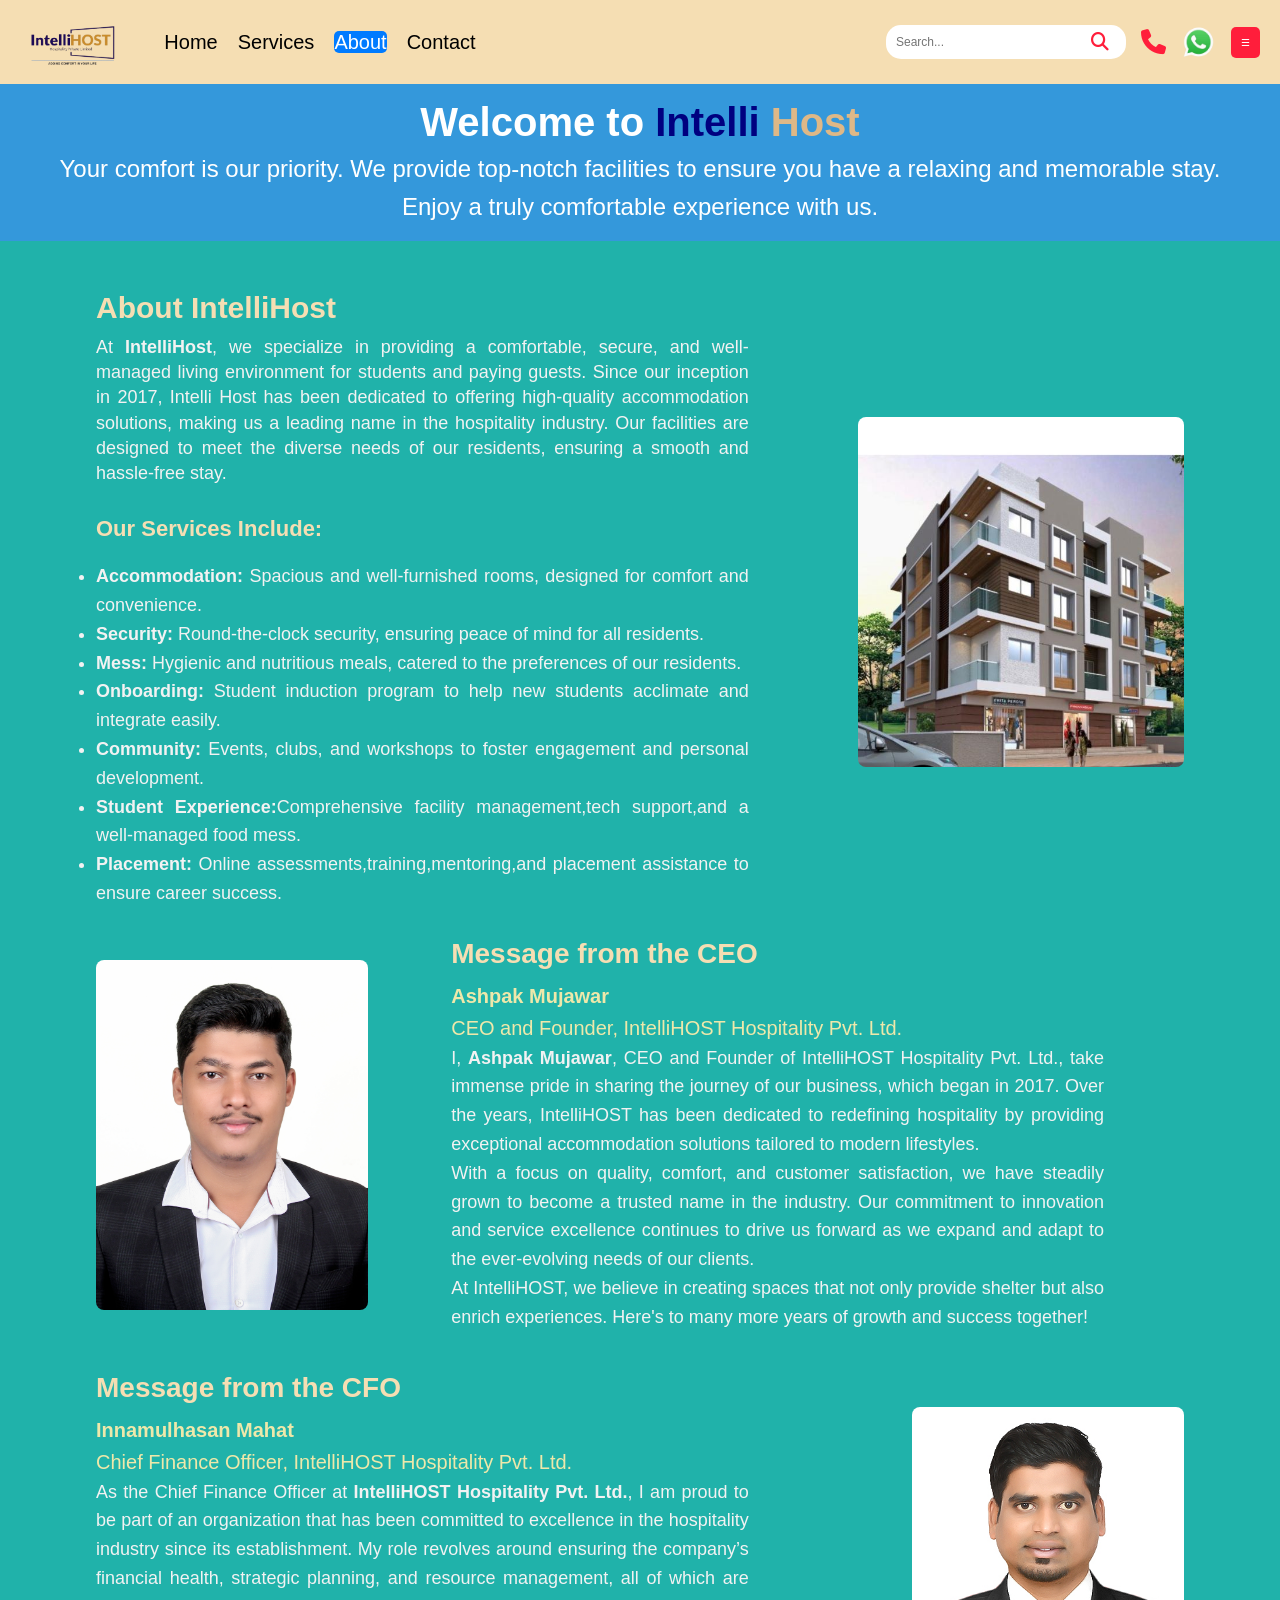
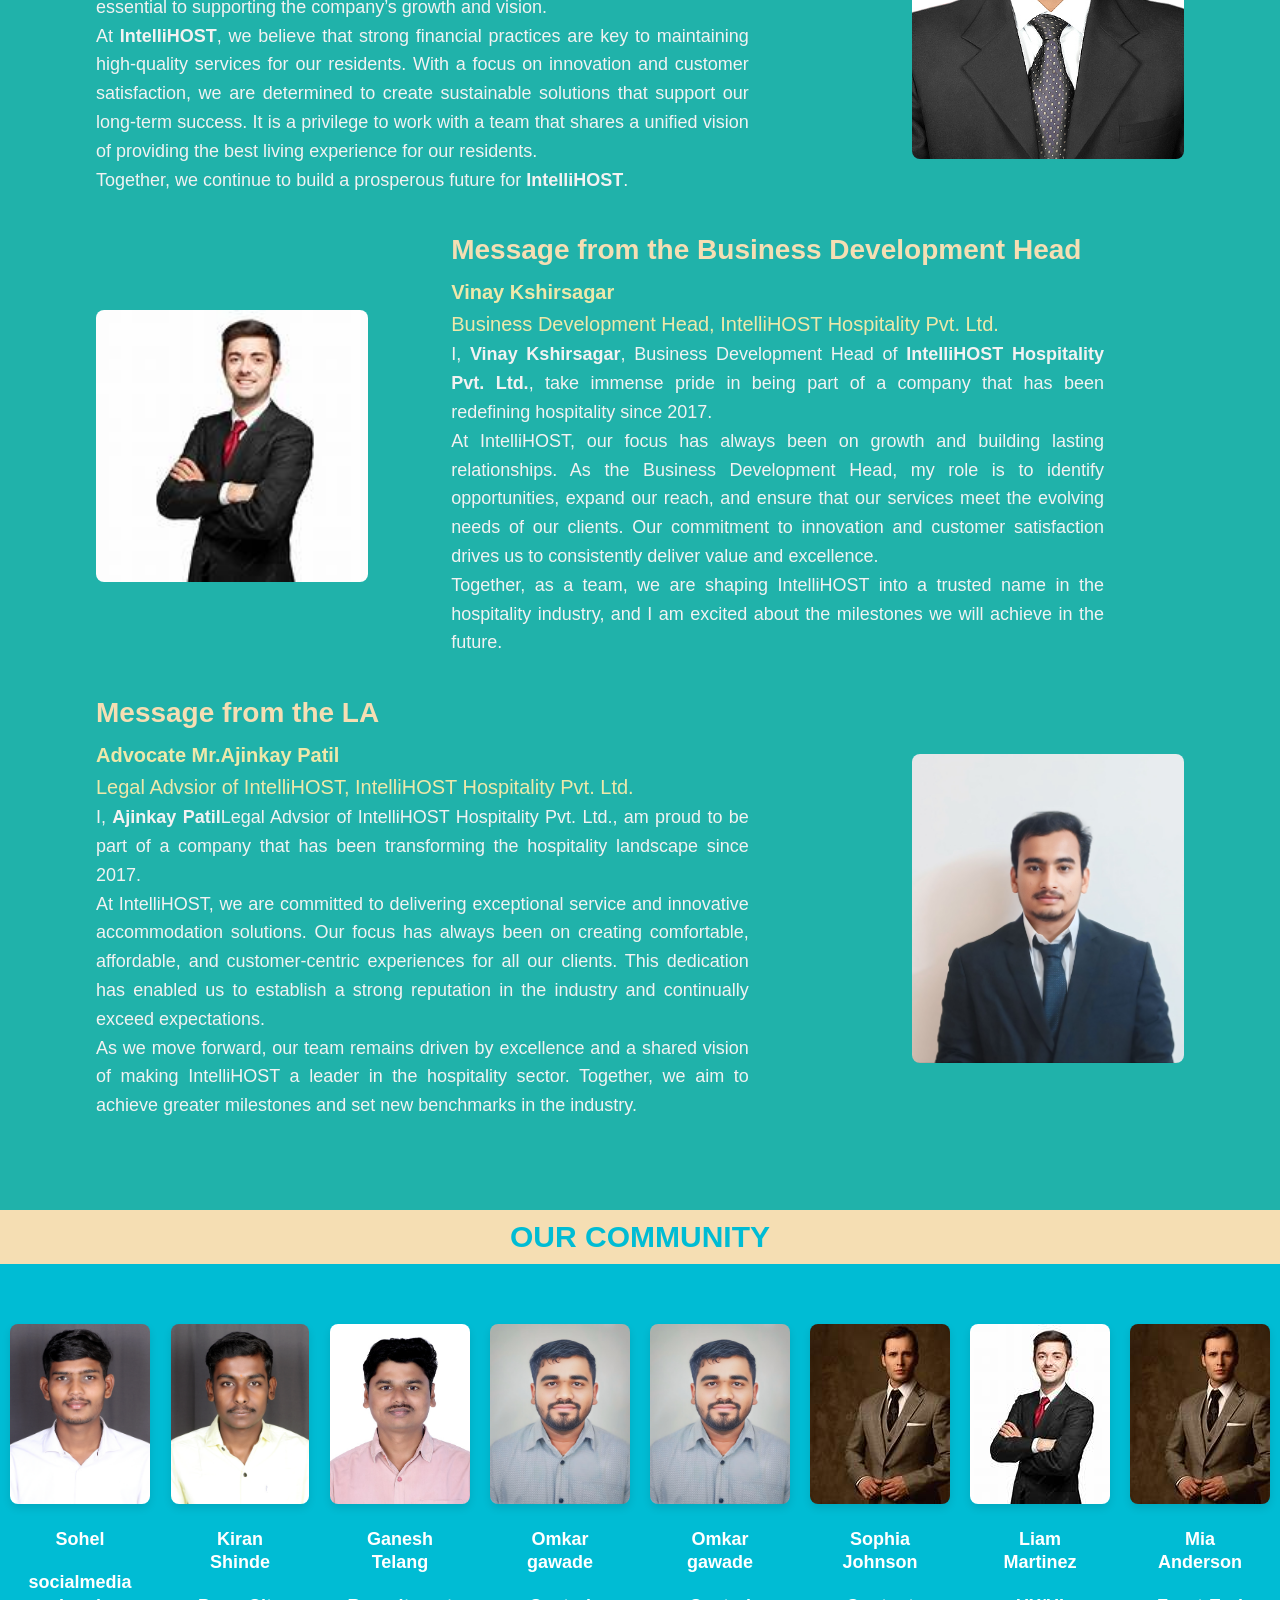
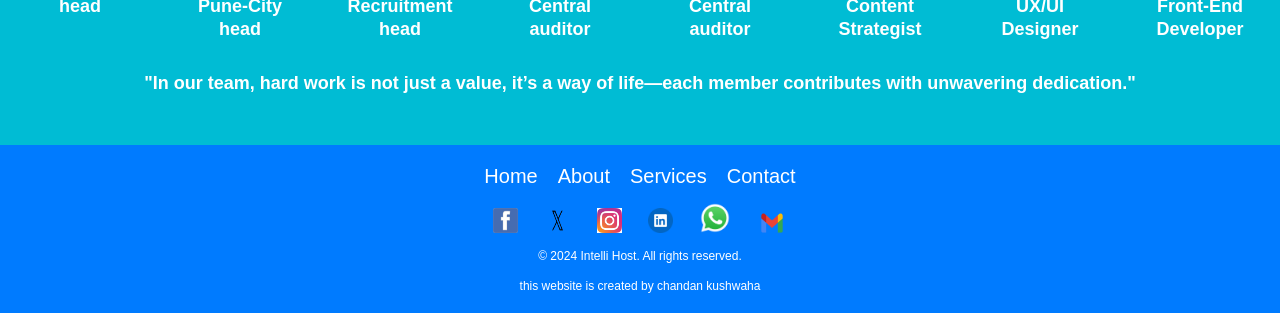
==== commit bf490d5a: "Update about.html" ====
--- a/about.html
+++ b/about.html
@@ -123,8 +123,8 @@
         </div>
 
 
-         <!-- Message from COO Section -->
-         <div class="message">
+         <!-- <!-- Message from COO Section -->
+         <!-- <div class="message">
             <div class="message-text">
                 <h2>Message from the COO</h2>
                 <p><span class="name"><strong>Nadeem Shaikh</strong><br>Chief Operating Officer, IntelliHOST Hospitality Pvt. Ltd.</spain></p>
@@ -139,7 +139,7 @@
                 </p>
             </div>
             <img src="image/nadim.jpg" alt="COO Image" class="message-img">
-        </div>
+        </div>  -->
 
          <!-- Message from CFO Section -->
          <div class="message">
@@ -160,7 +160,7 @@
 
           
         <!-- Message from CMO Section -->
-        <div class="message">
+        <!-- <div class="message">
             <div class="message-text">
                 <h2>Message from the Chief Maintenance Officer</h2>
                 <p><span class="name"><strong>Mr.Shubham Shrike</strong><br>Chief Maintenance Officer, IntelliHOST Hospitality Pvt. Ltd.</spain></p>
@@ -176,7 +176,7 @@
             </div>
             <img src="image/sh.jpg" alt="CMO Image" class="message-img">
         </div>
-  
+   -->
 
          <!-- Message from Business Development Head Section -->
          <div class="message">
